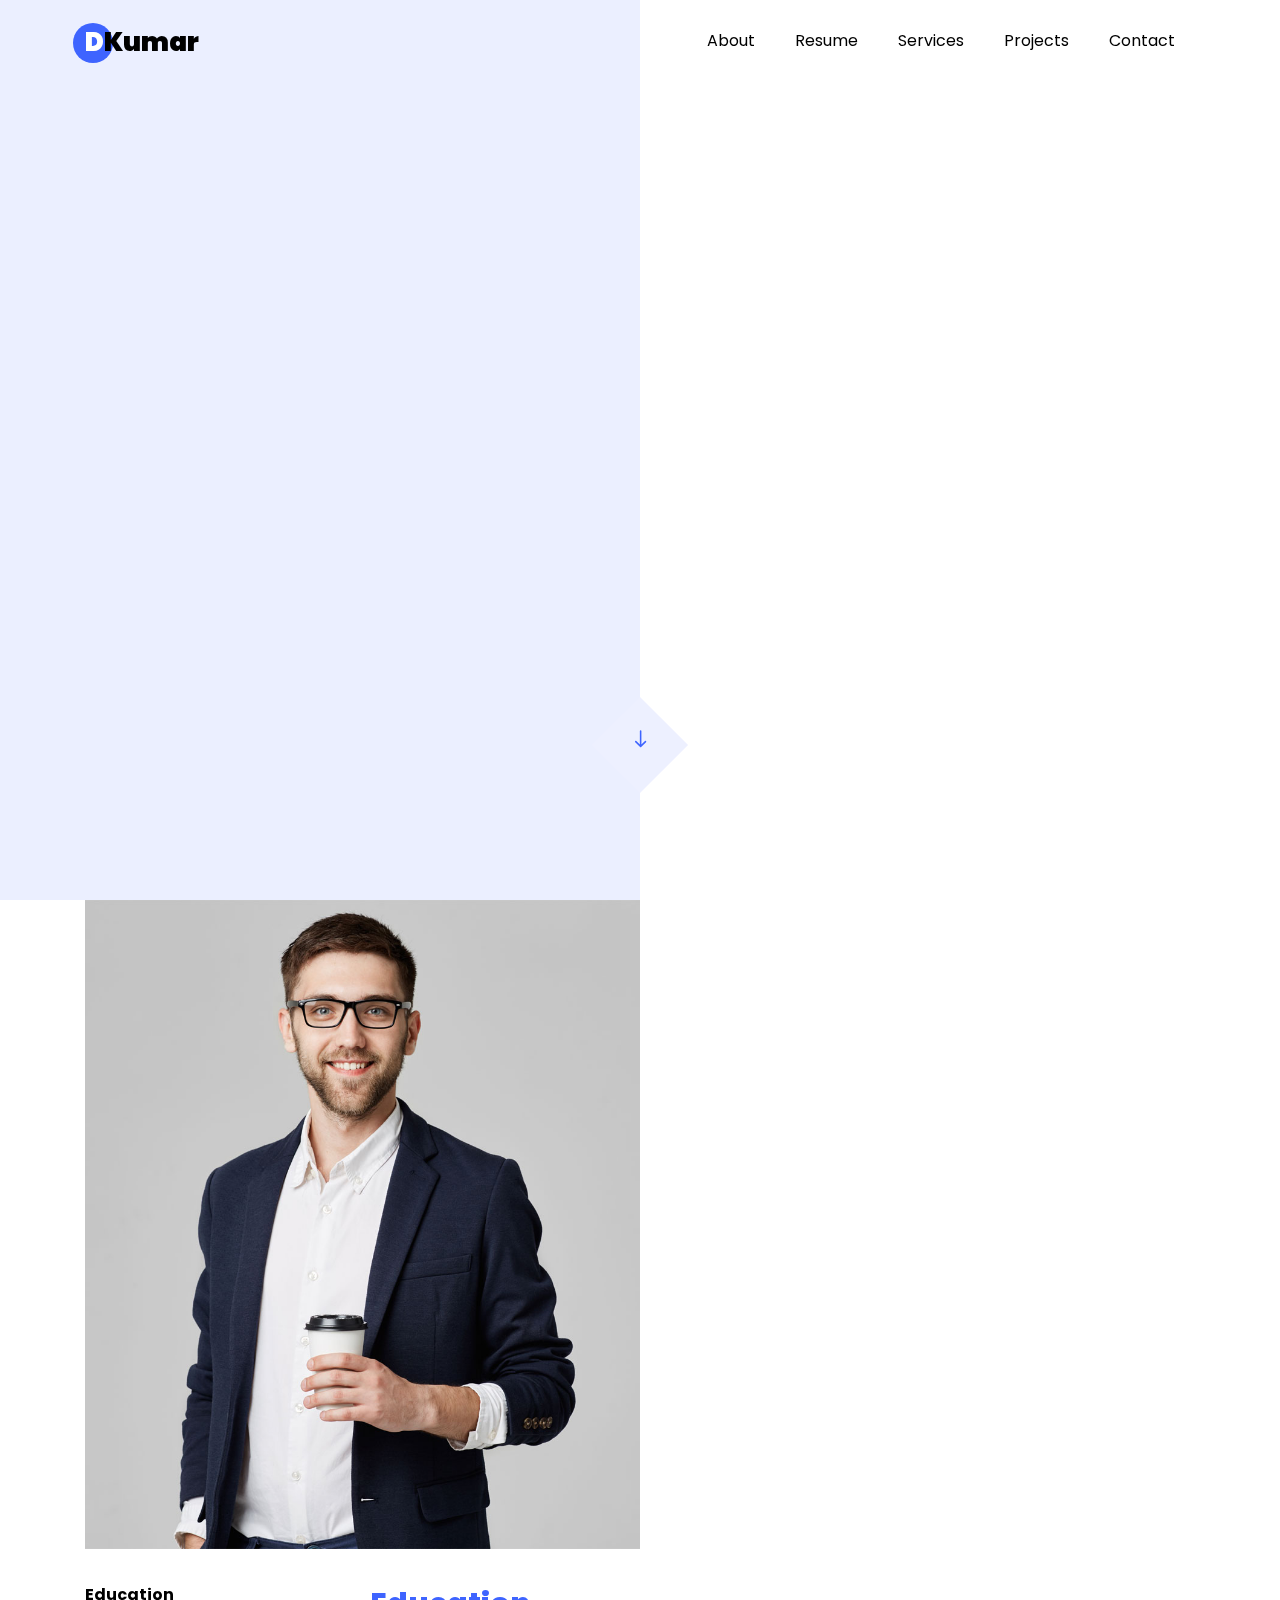
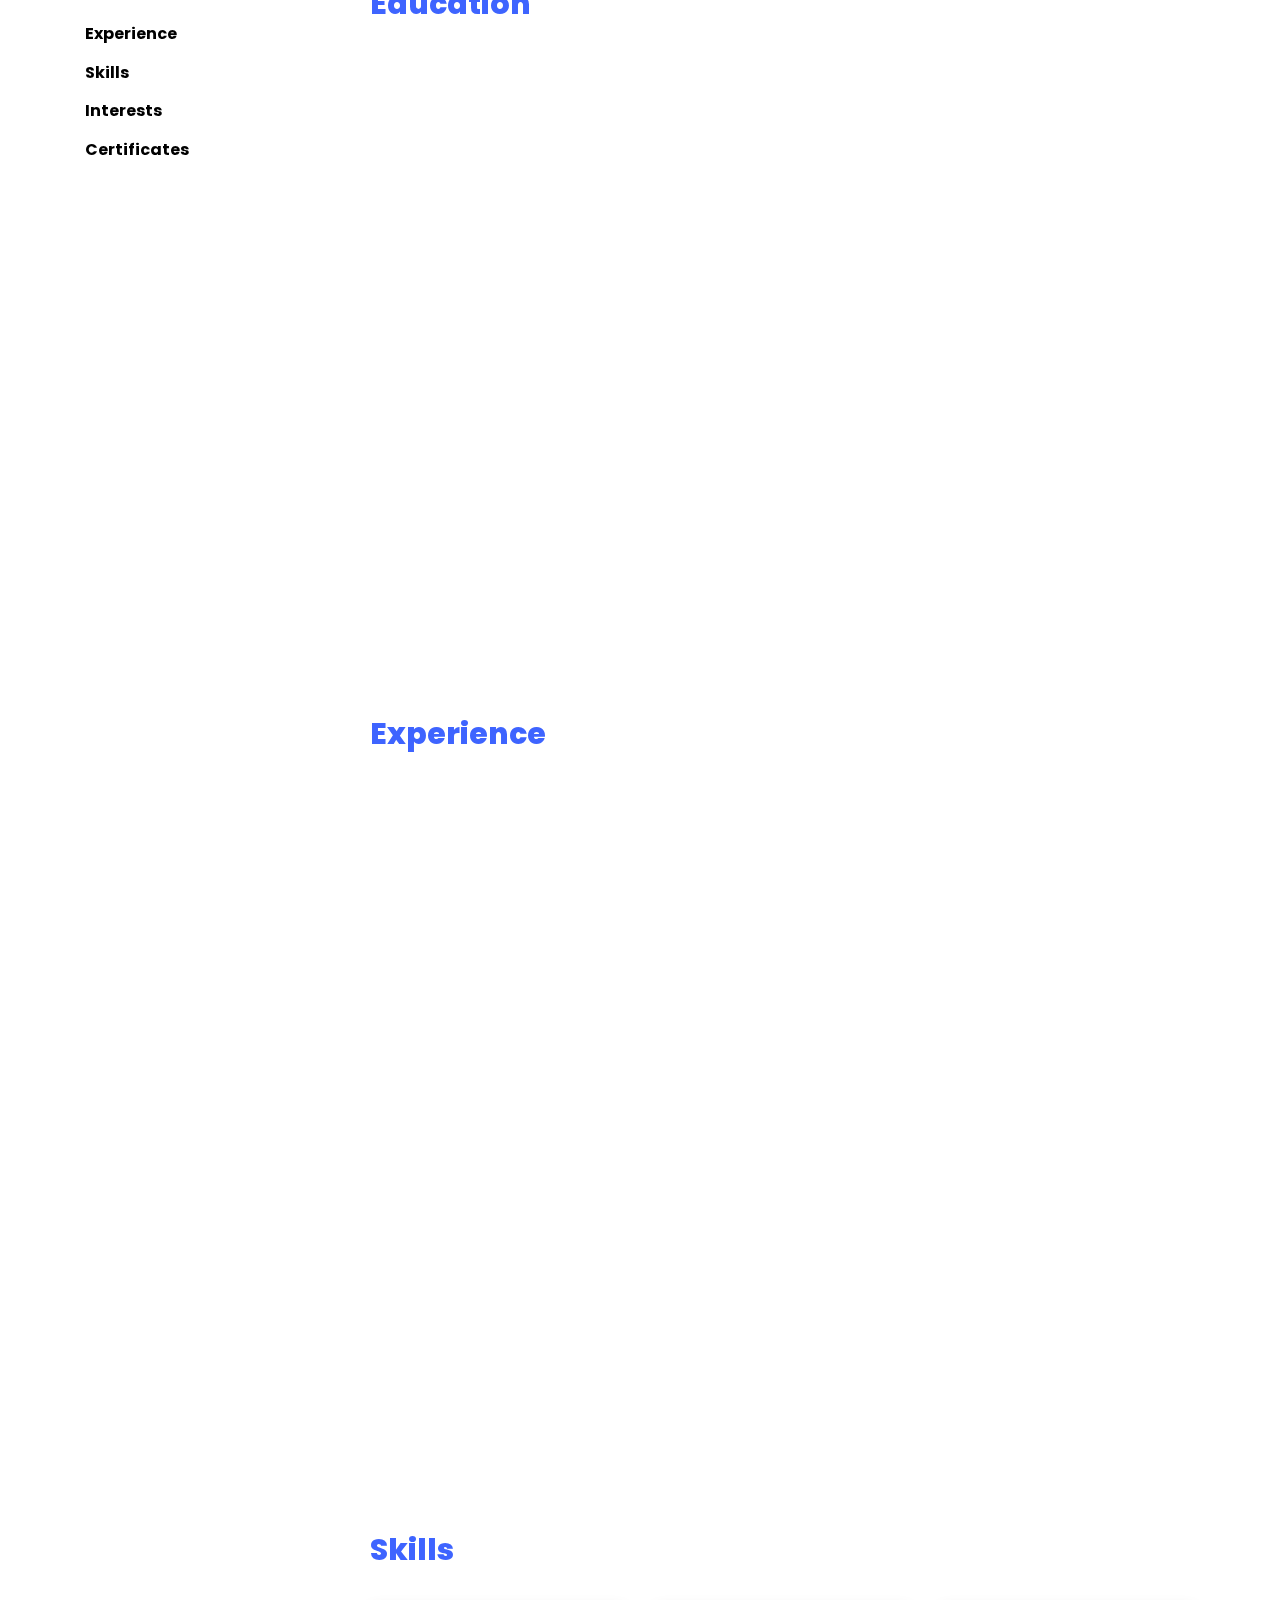
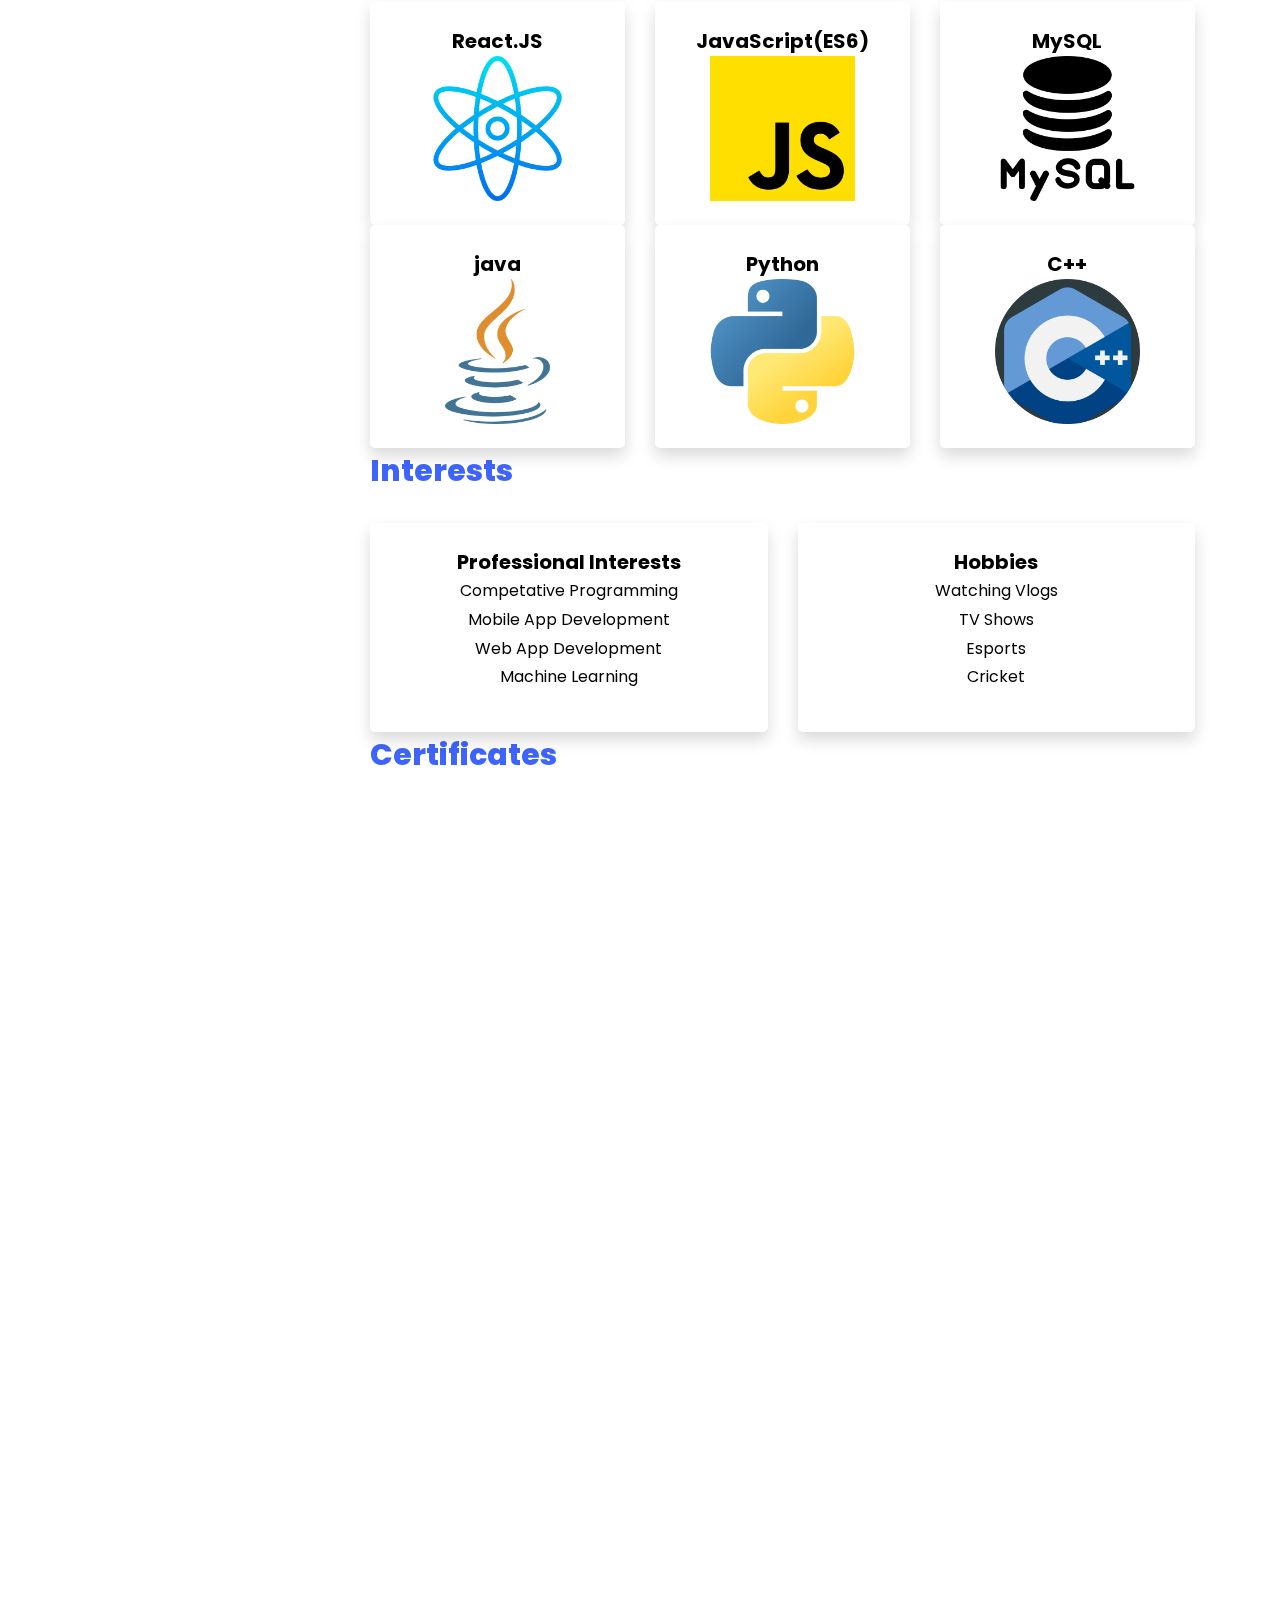
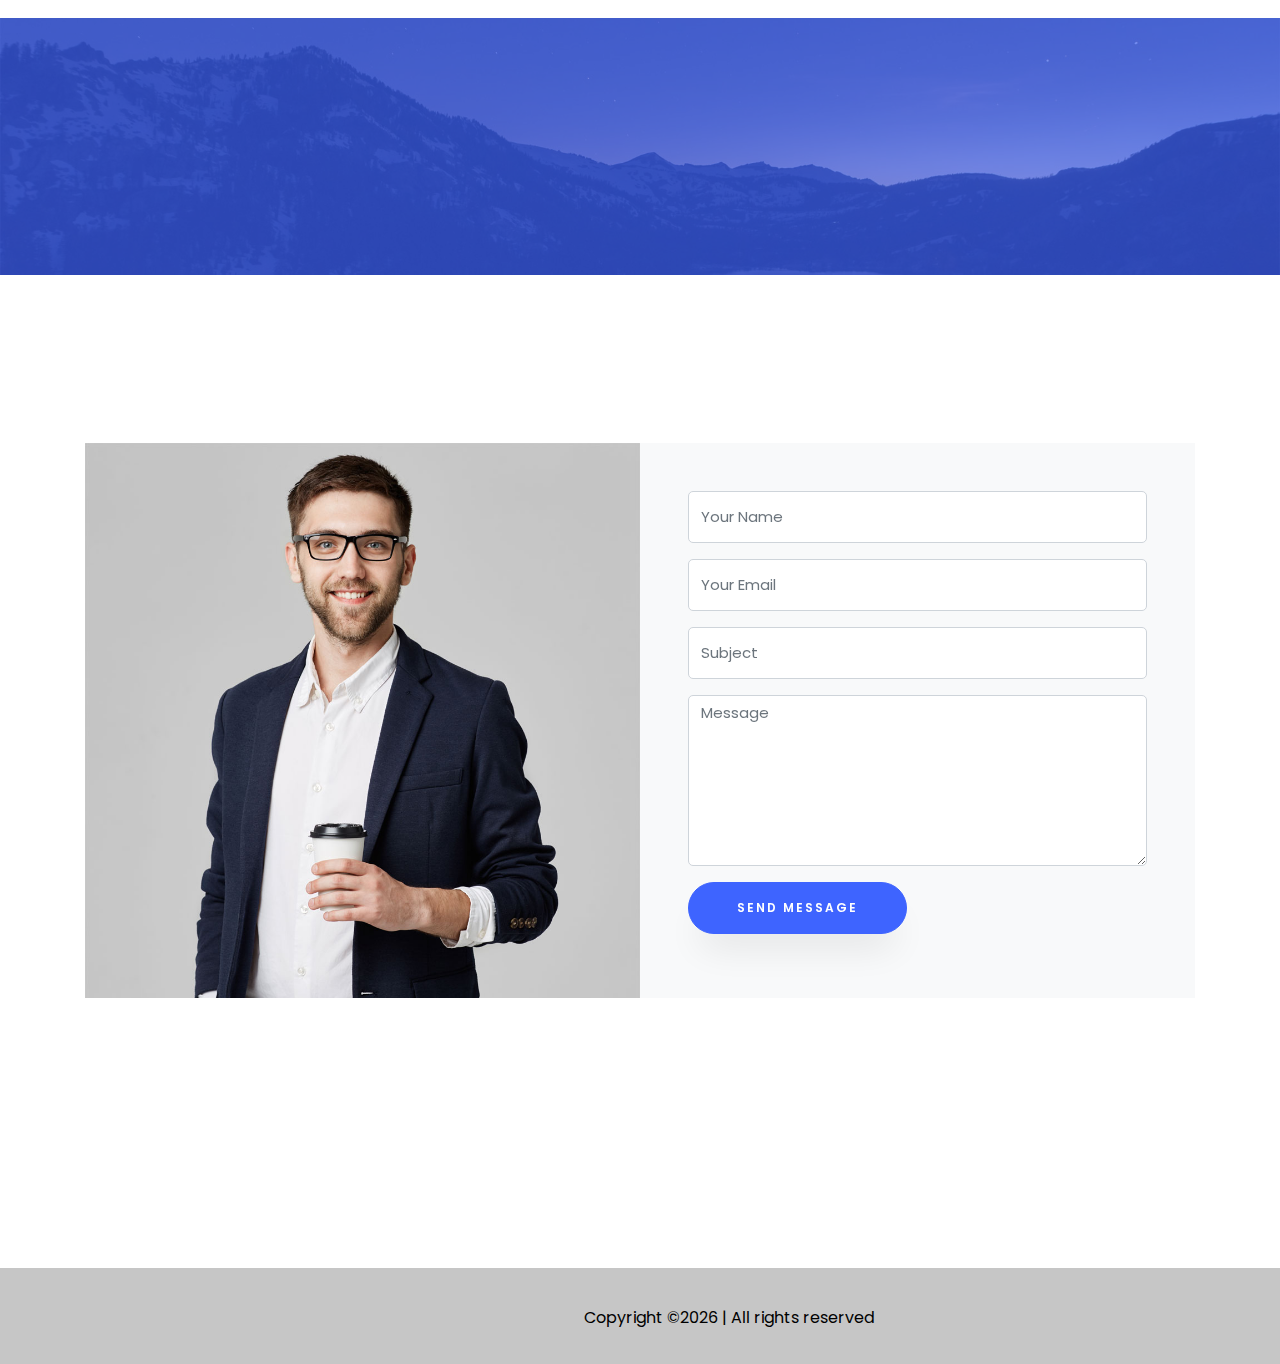
==== index.html @ 7bc478f6 "Hello git" ====
<!DOCTYPE html>
<html lang="en">
  <head>
    <title>Dhanesh Kumar</title>
    <meta charset="utf-8">
    <meta name="viewport" content="width=device-width, initial-scale=1, shrink-to-fit=no">
    <link rel="icon" href="icons/fav1.png">
    <link href="https://fonts.googleapis.com/css?family=Poppins:100,200,300,400,500,600,700,800,900" rel="stylesheet">

    <link rel="stylesheet" href="css/open-iconic-bootstrap.min.css">
    <link rel="stylesheet" href="css/animate.css">
    
    <link rel="stylesheet" href="css/owl.carousel.min.css">
    <link rel="stylesheet" href="css/owl.theme.default.min.css">
    <link rel="stylesheet" href="css/magnific-popup.css">

    <link rel="stylesheet" href="css/aos.css">

    <link rel="stylesheet" href="css/ionicons.min.css">
    
    <link rel="stylesheet" href="css/flaticon.css">
    <link rel="stylesheet" href="css/icomoon.css">
    <link rel="stylesheet" href="css/style.css">
  </head>
  <body data-spy="scroll" data-target=".site-navbar-target" data-offset="300">
	  
	  
    <nav class="navbar navbar-expand-lg navbar-dark ftco_navbar ftco-navbar-light site-navbar-target" id="ftco-navbar">
	    <div class="container">
	      <a class="navbar-brand" href="index.html"><span>D</span>Kumar</a>
	      <button class="navbar-toggler js-fh5co-nav-toggle fh5co-nav-toggle" type="button" data-toggle="collapse" data-target="#ftco-nav" aria-controls="ftco-nav" aria-expanded="false" aria-label="Toggle navigation">
	        <span class="oi oi-menu"></span> Menu
	      </button>

	      <div class="collapse navbar-collapse" id="ftco-nav">
	        <ul class="navbar-nav nav ml-auto">
	          <!-- <li class="nav-item"><a href="#home-section" class="nav-link"><span>Home</span></a></li> -->
	          <li class="nav-item"><a href="#about-section" class="nav-link"><span>About</span></a></li>
	          <li class="nav-item"><a href="#resume-section" class="nav-link"><span>Resume</span></a></li>
	          <li class="nav-item"><a href="#services-section" class="nav-link"><span>Services</span></a></li>
	          <li class="nav-item"><a href="#projects-section" class="nav-link"><span>Projects</span></a></li>
	          <!--<li class="nav-item"><a href="#blog-section" class="nav-link"><span>My Blog</span></a></li> -->
	          <li class="nav-item"><a href="#contact-section" class="nav-link"><span>Contact</span></a></li>
	        </ul>
	      </div>
	    </div>
	  </nav>
	  <section class="hero-wrap js-fullheight">
      <div class="overlay"></div>
      <div class="container">
        <div class="row no-gutters slider-text js-fullheight justify-content-center align-items-center">
          <div class="col-lg-8 col-md-6 ftco-animate d-flex align-items-center">
          	<div class="text text-center">
          		<span class="subheading">Hey! I am</span>
		  				<h1>Dhanesh Kumar</h1>
			  				<h2>I'm a 
								  <span
								     class="txt-rotate"
								     data-period="2000"
								     data-rotate='[ "Software Engineer.", "Developer." ]'></span>
								</h2>
							</div>
            </div>
          </div>
        </div>
      </div>
      <div class="mouse">
				<a href="#" class="mouse-icon">
					<div class="mouse-wheel"><span class="ion-ios-arrow-round-down"></span></div>
				</a>
			</div>
    </section>

    <section class="ftco-about img ftco-section ftco-no-pt ftco-no-pb" id="about-section">
    	<div class="container">
    		<div class="row d-flex no-gutters">
    			<div class="col-md-6 col-lg-6 d-flex">
    				<div class="img-about img d-flex align-items-stretch">
    					<div class="overlay"></div>
	    				<div class="img d-flex align-self-stretch align-items-center" style="background-image:url(images/about.jpg);">
	    				</div>
    				</div>
    			</div>
    			<div class="col-md-6 col-lg-6 pl-md-5 py-5">
    				<div class="row justify-content-start pb-3">
		          <div class="col-md-12 heading-section ftco-animate">
		          	<h1 class="big">About</h1>
		            <h2 class="mb-4">About Me</h2>
					<p>Computer science student possessing the analytical abilities necessary for software engineering. Gained exposure to key concepts in react, JavaScript databases, and data structures. Hand on experience of programming languages include java, C, C++, and python.</p>
		            <ul class="about-info mt-4 px-md-0 px-2">
		            	<li class="d-flex"><span>Name:</span> <span>Dhanesh Kumar Meghwar</span></li>
		            	<li class="d-flex"><span>Address:</span> <span>Islamabad ICT 44000 Pakistan</span></li>
		            	<li class="d-flex"><span>Linkedin:</span> <span><a href="https://www.linkedin.com/in/dhaneshkumar00" target="_blank" style="color: #999999;">linkedin.com/in/dhaneshkumar00</a></span></li>
		            	<li class="d-flex"><span>Email:</span> <span><a href="mailto:daani.professional@gmail.com" target="_blank" style="color: #999999;">daani.professional@gmail.com</a></span></li>
		            	<li class="d-flex"><span>Phone: </span> <span>+92 347 3377700</span></li>
		            </ul>
		          </div>
		        </div>
	          <div class="counter-wrap ftco-animate d-flex mt-md-3">
              <div class="text" style="display: flex;">
                <p><a href="resources/Dhanesh_Kumar_NUST_CV.pdf" class="btn btn-primary py-3 px-3" target="_blank">Download CV</a></p>
				<p><a href="#contact-section" class="btn btn-primary py-3 px-3"  >Hire Me</a></p>
              </div>
	          </div>
	        </div>
        </div>
    	</div>
    </section>
<!--
    <section class="ftco-section ftco-partner">
    	<div class="container">
    		<div class="row">
    			<div class="col-sm ftco-animate">
    				<a href="#" class="partner"><img src="images/partner-1.png" class="img-fluid" alt="Colorlib Template"></a>
    			</div>
    			<div class="col-sm ftco-animate">
    				<a href="#" class="partner"><img src="images/partner-2.png" class="img-fluid" alt="Colorlib Template"></a>
    			</div>
    			<div class="col-sm ftco-animate">
    				<a href="#" class="partner"><img src="images/partner-3.png" class="img-fluid" alt="Colorlib Template"></a>
    			</div>
    			<div class="col-sm ftco-animate">
    				<a href="#" class="partner"><img src="images/partner-4.png" class="img-fluid" alt="Colorlib Template"></a>
    			</div>
    			<div class="col-sm ftco-animate">
    				<a href="#" class="partner"><img src="images/partner-5.png" class="img-fluid" alt="Colorlib Template"></a>
    			</div>
    		</div>
    	</div>
    </section>
-->
    <section class="ftco-section ftco-no-pb goto-here" id="resume-section">
    	<div class="container">
    		<div class="row">
    			<div class="col-md-3">
				    <nav id="navi">
					    <ul>
					      <li><a href="#page-1">Education</a></li>
					      <li><a href="#page-2">Experience</a></li>
					      <li><a href="#page-3">Skills</a></li>
						  <li><a href="#page-5">Interests</a></li>
					      <li><a href="#page-4">Certificates</a></li>
						  
					    </ul>
					  </nav>
					</div>
					<div class="col-md-9">
					  <div id="page-1" class= "page one">
					  	<h2 class="heading">Education</h2>
					    <div class="resume-wrap d-flex ftco-animate">
					    	<div class="icon d-flex align-items-center justify-content-center">
					    		<span class="flaticon-ideas"></span>
					    	</div>
					    	<div class="text pl-3">
		    					<span class="date">Sep 2018 - Present</span>
		    					<h2>Bachelor of Computer Science</h2>
		    					<span class="position">National University of Science and Technology</span>
		    					<p>Islamabad, Pakistan</p>
	    					</div>
	    				</div>
	    				<div class="resume-wrap d-flex ftco-animate">
	    					<div class="icon d-flex align-items-center justify-content-center">
					    		<span class="flaticon-ideas"></span>
					    	</div>
					    	<div class="text pl-3">
		    					<span class="date">Feb 2016 - Mar 2018</span>
		    					<h2>HSSC Fsc. Pre-engineering</h2>
		    					<span class="position">Sindh College Umerkot</span>
		    					<p>Umerkot, Sindh, Pakistan</p>
		    				</div>
	    				</div>
	    				<div class="resume-wrap d-flex ftco-animate">
	    					<div class="icon d-flex align-items-center justify-content-center">
					    		<span class="flaticon-ideas"></span>
					    	</div>
					    	<div class="text pl-3">
		    					<span class="date">Apr 2014 - Jan 2016</span>
		    					<h2>SSC (Bio-science Group)</h2>
		    					<span class="position">Sindh Public School Umerkot </span>
		    					<p>Umerkot, Sindh, Pakistan</p>
		    				</div>
	    				</div>
	
					  </div>

					  <div id="page-2" class= "page two">
					  	<h2 class="heading">Experience</h2>
					    
	    				<div class="resume-wrap d-flex ftco-animate">
	    					<div class="icon d-flex align-items-center justify-content-center">
					    		<span class="flaticon-ideas"></span>
					    	</div>
					    	<div class="text pl-3">
		    					<span class="date">Jun 2020 - Present</span>
		    					<h2>Freelancer</h2>
		    					<span class="position">Freelancing platform - Fiverr</span>
		    					<p>worked on more than 20 projects in databases, data analysis and data 
									preprocessing – Java, MySQL, regression, python.
									</p>
		    				</div>
	    				</div>
	    				<div class="resume-wrap d-flex ftco-animate">
	    					<div class="icon d-flex align-items-center justify-content-center">
					    		<span class="flaticon-ideas"></span>
					    	</div>
					    	<div class="text pl-3">
		    					<span class="date">Feb 2022 - Feb 2022</span>
		    					<h2>Web Developer Intern</h2>
		    					<span class="position">Accenture</span>
		    					<p>Contribution in debugging algorithm, design changing to an existing 
									architecture, and applied Unit testing on smallest testable parts of an 
									application</p>
		    				</div>
	    				</div>
						<div class="resume-wrap d-flex ftco-animate">
	    					<div class="icon d-flex align-items-center justify-content-center">
					    		<span class="flaticon-ideas"></span>
					    	</div>
					    	<div class="text pl-3">
		    					<span class="date">Oct 2020 - Dec 2020</span>
		    					<h2>Amazon and eBay Store Manager</h2>
		    					<span class="position">Comfy Living</span>
		    					<p>A USA based furniture company having store on both amazon and eBay. 
									Virtual responsibilities order management processing and updating store</p>
		    				</div>
	    				</div>
					  </div>
					  <div id="page-3" class= "page three">
					  	<h2 class="heading">Skills</h2>
					  	<div class="row progress-circle mb-5">
					  		<div class="col-lg-4 mb-4">
						      <div class="bg-white rounded-lg shadow p-4">
						        <h2 class="h5 font-weight-bold text-center mb-4">React.JS</h2>

						        <!-- Progress bar 1 -->
						        <div class="skill-icon">
						          <img src="icons/react.png" alt="java icon"/>
						        </div>
						        <!-- END -->
						      </div>
						    </div>
							<div class="col-lg-4 mb-4">
								<div class="bg-white rounded-lg shadow p-4">
								  <h2 class="h5 font-weight-bold text-center mb-4">JavaScript(ES6)</h2>
  
								  <!-- Progress bar 1 -->
								  <div class="skill-icon">
									<img src="icons/JavaScript.png" alt="JavaScript icon"/>
								  </div>
								  <!-- END -->
								</div>
							</div>
							<div class="col-lg-4 mb-4">
								<div class="bg-white rounded-lg shadow p-4">
								  <h2 class="h5 font-weight-bold text-center mb-4">MySQL</h2>
  
								  <!-- Progress bar 1 -->
								  <div class="skill-icon">
									<img src="icons/mysql.png" alt="cpp icon"/>
								  </div>
								  <!-- END -->
								</div>
							</div>
							<div class="col-lg-4 mb-4">
								<div class="bg-white rounded-lg shadow p-4">
								  <h2 class="h5 font-weight-bold text-center mb-4">java</h2>
  
								  <!-- Progress bar 1 -->
								  <div class="skill-icon">
									<img src="icons/java.png" alt="python icon"/>
								  </div>
								  <!-- END -->
								</div>
							</div>
							<div class="col-lg-4 mb-4">
								<div class="bg-white rounded-lg shadow p-4">
								  <h2 class="h5 font-weight-bold text-center mb-4">Python</h2>
  
								  <!-- Progress bar 1 -->
								  <div class="skill-icon">
									<img src="icons/python.png" alt="react icon"/>
								  </div>
								  <!-- END -->
								</div>
							</div>
							<div class="col-lg-4 mb-4">
								<div class="bg-white rounded-lg shadow p-4">
								  <h2 class="h5 font-weight-bold text-center mb-4">C++</h2>
  
								  <!-- Progress bar 1 -->
								  <div class="skill-icon">
									<img src="icons/cpp.png" alt="mysql icon"/>
								  </div>
								  <!-- END -->
								</div>
							</div>
					  </div>
					  <div id="page-5" class= "page four">
						<h2 class="heading">Interests</h2>
						<div class="row progress-circle mb-5">
							<div class="col-lg-6 mb-4">
								<div class="bg-white rounded-lg shadow p-4">
								  <h2 class="h5 font-weight-bold text-center mb-4">Professional Interests</h2>
  
								  <!-- Progress bar 1 -->
								  <div class="interests">
									<ul>
										<li>Competative Programming</li>
										<li>Mobile App Development</li>
										<li>Web App Development</li>
										<li>Machine Learning</li>
									</ul>
								  </div>
								  <!-- END -->
								</div>
							</div>
							<div class="col-lg-6 mb-4">
								<div class="bg-white rounded-lg shadow p-4">
								  <h2 class="h5 font-weight-bold text-center mb-4">Hobbies</h2>
  
								  <!-- Progress bar 1 -->
								  <div class="interests">
									<ul>
										<li>Watching Vlogs</li>
										<li>TV Shows</li>
										<li>Esports</li>
										<li>Cricket</li>
									</ul>
								  </div>
								  <!-- END -->
								</div>
							</div>
						</div>
					  </div>
					  	
					  <div id="page-4" class= "page four">
					    <h2 class="heading">Certificates</h2>
					    <div class="resume-wrap d-flex ftco-animate">
					    	<div class="icon d-flex align-items-center justify-content-center">
					    		<span class="flaticon-ideas"></span>
					    	</div>
					    	<div class="text pl-3">
		    					<span class="date">Feb 2022 - Feb 2022</span>
		    					<a href="resources/AWS Course Completion Certificate.pdf" target="_blank"><h2>AWS Cloud Practitioner Essentials</h2></a>
		    					<span class="position">AWS training and Certification</span>
	    					</div>
	    				</div>
	    				<div class="resume-wrap d-flex ftco-animate">
	    					<div class="icon d-flex align-items-center justify-content-center">
					    		<span class="flaticon-ideas"></span>
					    	</div>
					    	<div class="text pl-3">
		    					<span class="date">Feb 2022- Feb 2022</span>
		    					<a href="resources/Software Engineering Intern.pdf" target="_blank"><h2>Software Engineering Virtual Experience</h2></a>
		    					<span class="position">JPMorgan Chase & Co.</span>
		    				</div>
	    				</div>
	    				<div class="resume-wrap d-flex ftco-animate">
	    					<div class="icon d-flex align-items-center justify-content-center">
					    		<span class="flaticon-ideas"></span>
					    	</div>
					    	<div class="text pl-3">
		    					<span class="date">Mar 2016- Mar 2017</span>
		    					<a href="resources/unihhfo" target="_blank"><h2>Excellence Performance United Helping Hands Foundation </h2></a>
		    					<span class="position">UNIHHFO</span>
		    				</div>
	    				</div>
					  </div> 
					</div>
			  </div>
    	</div>
    </section>

    <section class="ftco-section" id="services-section">
    	<div class="container-fluid px-md-5">
    		<div class="row justify-content-center py-5 mt-5">
          <div class="col-md-12 heading-section text-center ftco-animate">
          	<h1 class="big big-2">Services</h1>
            <h2 class="mb-4">Services</h2>
            <p>"The sole reason we are in business is to make life less difficult for our clients." - Matthew Odgers</p>
          </div>
        </div>
    		<div class="row">
					<div class="col-md-4 text-center d-flex ftco-animate">
						<a href="#" class="services-1 shadow">
							<span class="icon">
								<i class="flaticon-analysis"></i>
							</span>
							<div class="desc">
								<h3 class="mb-5">Web Design</h3>
								<p>A small river named Duden flows by their place and supplies it with the necessary regelialia.</p>
							</div>
						</a>
					</div>
					<div class="col-md-4 text-center d-flex ftco-animate">
						<a href="#" class="services-1 shadow">
							<span class="icon">
								<i class="flaticon-flasks"></i>
							</span>
							<div class="desc">
								<h3 class="mb-5">Phtography</h3>
								<p>A small river named Duden flows by their place and supplies it with the necessary regelialia.</p>
							</div>
						</a>
					</div>
					<div class="col-md-4 text-center d-flex ftco-animate">
						<a href="#" class="services-1 shadow">
							<span class="icon">
								<i class="flaticon-ideas"></i>
							</span>
							<div class="desc">
								<h3 class="mb-5">Web Developer</h3>
								<p>A small river named Duden flows by their place and supplies it with the necessary regelialia.</p>
							</div>
						</a>
					</div>

					<div class="col-md-4 text-center d-flex ftco-animate">
						<a href="#" class="services-1 shadow">
							<span class="icon">
								<i class="flaticon-innovation"></i>
							</span>
							<div class="desc">
								<h3 class="mb-5">App Developing</h3>
								<p>A small river named Duden flows by their place and supplies it with the necessary regelialia.</p>
							</div>
						</a>
					</div>
					<div class="col-md-4 text-center d-flex ftco-animate">
						<a href="#" class="services-1 shadow">
							<span class="icon">
								<i class="flaticon-ux-design"></i>
							</span>
							<div class="desc">
								<h3 class="mb-5">Branding</h3>
								<p>A small river named Duden flows by their place and supplies it with the necessary regelialia.</p>
							</div>
						</a>
					</div>
					<div class="col-md-4 text-center d-flex ftco-animate">
						<a href="#" class="services-1 shadow">
							<span class="icon">
								<i class="flaticon-idea"></i>
							</span>
							<div class="desc">
								<h3 class="mb-5">Product Strategy</h3>
								<p>A small river named Duden flows by their place and supplies it with the necessary regelialia.</p>
							</div>
						</a>
					</div>
				</div>
    	</div>
    </section>
 

    <section class="ftco-section ftco-project" id="projects-section">
    	<div class="container-fluid px-md-0">
    		<div class="row no-gutters justify-content-center pb-5">
          <div class="col-md-12 heading-section text-center ftco-animate">
          	<h1 class="big big-2">Projects</h1>
            <h2 class="mb-4">Our Projects</h2>
            <p>Far far away, behind the word mountains, far from the countries Vokalia and Consonantia</p>
          </div>
        </div>
    		<div class="row no-gutters">
    			<div class="col-md-4">
    				<div class="project img ftco-animate d-flex justify-content-center align-items-center" style="background-image: url(images/work-1.jpg);">
    					<div class="overlay"></div>
	    				<div class="text text-center p-4">
	    					<h3><a href="#">Branding &amp; Illustration Design</a></h3>
	    					<span>Web Design</span>
	    				</div>
    				</div>
  				</div>
  				<div class="col-md-4">
    				<div class="project img ftco-animate d-flex justify-content-center align-items-center" style="background-image: url(images/work-2.jpg);">
    					<div class="overlay"></div>
	    				<div class="text text-center p-4">
	    					<h3><a href="#">Branding &amp; Illustration Design</a></h3>
	    					<span>Web Design</span>
	    				</div>
    				</div>
  				</div>

    			<div class="col-md-4">
    				<div class="project img ftco-animate d-flex justify-content-center align-items-center" style="background-image: url(images/work-3.jpg);">
    					<div class="overlay"></div>
	    				<div class="text text-center p-4">
	    					<h3><a href="#">Branding &amp; Illustration Design</a></h3>
	    					<span>Web Design</span>
	    				</div>
    				</div>
    			</div>
    			<div class="col-md-4">
    				<div class="project img ftco-animate d-flex justify-content-center align-items-center" style="background-image: url(images/work-4.jpg);">
    					<div class="overlay"></div>
	    				<div class="text text-center p-4">
	    					<h3><a href="#">Branding &amp; Illustration Design</a></h3>
	    					<span>Web Design</span>
	    				</div>
    				</div>
    			</div>
    			<div class="col-md-4">
    				<div class="project img ftco-animate d-flex justify-content-center align-items-center" style="background-image: url(images/work-5.jpg);">
    					<div class="overlay"></div>
	    				<div class="text text-center p-4">
	    					<h3><a href="#">Branding &amp; Illustration Design</a></h3>
	    					<span>Web Design</span>
	    				</div>
    				</div>
    			</div>
    			<div class="col-md-4">
    				<div class="project img ftco-animate d-flex justify-content-center align-items-center" style="background-image: url(images/work-6.jpg);">
    					<div class="overlay"></div>
	    				<div class="text text-center p-4">
	    					<h3><a href="#">Branding &amp; Illustration Design</a></h3>
	    					<span>Web Design</span>
	    				</div>
    				</div>
    			</div>
    		</div>
    	</div>
    </section>
	<!--
    <section class="ftco-section ftco-no-pt ftco-no-pb ftco-counter img" id="section-counter">
    	<div class="container-fluid px-md-5">
				<div class="row d-md-flex align-items-center">
          <div class="col-md d-flex justify-content-center counter-wrap ftco-animate">
            <div class="block-18 shadow">
              <div class="text">
                <strong class="number" data-number="100">0</strong>
                <span>Awards</span>
              </div>
            </div>
          </div>
          <div class="col-md d-flex justify-content-center counter-wrap ftco-animate">
            <div class="block-18 shadow">
              <div class="text">
                <strong class="number" data-number="1200">0</strong>
                <span>Complete Projects</span>
              </div>
            </div>
          </div>
          <div class="col-md d-flex justify-content-center counter-wrap ftco-animate">
            <div class="block-18 shadow">
              <div class="text">
                <strong class="number" data-number="1200">0</strong>
                <span>Happy Customers</span>
              </div>
            </div>
          </div>
          <div class="col-md d-flex justify-content-center counter-wrap ftco-animate">
            <div class="block-18 shadow">
              <div class="text">
                <strong class="number" data-number="500">0</strong>
                <span>Cups of coffee</span>
              </div>
            </div>
          </div>
        </div>
      </div>
    </section> -->

    <!--
    <section class="ftco-section" id="blog-section">
      <div class="container">
        <div class="row justify-content-center mb-5 pb-5">
          <div class="col-md-7 heading-section text-center ftco-animate">
            <h1 class="big big-2">Blog</h1>
            <h2 class="mb-4">Our Blog</h2>
            <p>Far far away, behind the word mountains, far from the countries Vokalia and Consonantia</p>
          </div>
        </div>
        <div class="row d-flex">
          <div class="col-md-4 d-flex ftco-animate">
          	<div class="blog-entry justify-content-end">
              <a href="single.html" class="block-20" style="background-image: url('images/image_1.jpg');">
              </a>
              <div class="text mt-3 float-right d-block">
                <h3 class="heading"><a href="single.html">Why Lead Generation is Key for Business Growth</a></h3>
                <div class="d-flex align-items-center mb-3 meta">
	                <p class="mb-0">
	                	<span class="mr-2">Sept. 12, 2019</span>
	                	<a href="#" class="mr-2">Admin</a>
	                	<a href="#" class="meta-chat"><span class="icon-chat"></span> 3</a>
	                </p>
                </div>
                <p>A small river named Duden flows by their place and supplies it with the necessary regelialia.</p>
              </div>
            </div>
          </div>
          <div class="col-md-4 d-flex ftco-animate">
          	<div class="blog-entry justify-content-end">
              <a href="single.html" class="block-20" style="background-image: url('images/image_2.jpg');">
              </a>
              <div class="text mt-3 float-right d-block">
                <h3 class="heading"><a href="single.html">Why Lead Generation is Key for Business Growth</a></h3>
                <div class="d-flex align-items-center mb-3 meta">
	                <p class="mb-0">
	                	<span class="mr-2">Sept. 12, 2019</span>
	                	<a href="#" class="mr-2">Admin</a>
	                	<a href="#" class="meta-chat"><span class="icon-chat"></span> 3</a>
	                </p>
                </div>
                <p>A small river named Duden flows by their place and supplies it with the necessary regelialia.</p>
              </div>
            </div>
          </div>
          <div class="col-md-4 d-flex ftco-animate">
          	<div class="blog-entry">
              <a href="single.html" class="block-20" style="background-image: url('images/image_3.jpg');">
              </a>
              <div class="text mt-3 float-right d-block">
                <h3 class="heading"><a href="single.html">Why Lead Generation is Key for Business Growth</a></h3>
                <div class="d-flex align-items-center mb-3 meta">
	                <p class="mb-0">
	                	<span class="mr-2">Sept. 12, 2019</span>
	                	<a href="#" class="mr-2">Admin</a>
	                	<a href="#" class="meta-chat"><span class="icon-chat"></span> 3</a>
	                </p>
                </div>
                <p>A small river named Duden flows by their place and supplies it with the necessary regelialia.</p>
              </div>
            </div>
          </div>
        </div>
      </div>
    </section>
    -->

    <section class="ftco-section ftco-hireme img" style="background-image: url(images/bg_1.jpg)">
    	<div class="overlay"></div>
			<div class="container">
				<div class="row justify-content-center">
					<div class="col-md-7 ftco-animate text-center">
						<h2>I'm <span>Available</span> Hiring</h2>
						<p>Ablity may take you to the top, but it takes character to stay there.<span> - William Blake</span> </p>
						<p class="mb-0"><a href="#contact-section" class="btn btn-primary py-3 px-5">Hire me</a></p>
					</div>
				</div>
			</div>
		</section>

    <section class="ftco-section contact-section ftco-no-pb" id="contact-section" style="padding-bottom: 10px; ">
      <div class="container">
      	<div class="row justify-content-center mb-5 pb-3">
          <div class="col-md-7 heading-section text-center ftco-animate">
            <h2 class="mb-4">Contact Me</h2>
            <p>Looking for the best. Here you are!</p>
          </div>
        </div>
        <div class="row no-gutters block-9">
          <div class="col-md-6 order-md-last d-flex">
            <form action="#" class="bg-light p-4 p-md-5 contact-form">
              <div class="form-group">
                <input type="text" class="form-control" placeholder="Your Name">
              </div>
              <div class="form-group">
                <input type="text" class="form-control" placeholder="Your Email">
              </div>
              <div class="form-group">
                <input type="text" class="form-control" placeholder="Subject">
              </div>
              <div class="form-group">
                <textarea name="" id="" cols="30" rows="7" class="form-control" placeholder="Message"></textarea>
              </div>
              <div class="form-group">
                <input type="submit" value="Send Message" class="btn btn-primary py-3 px-5">
              </div>
            </form>
          
          </div>

          <div class="col-md-6 d-flex">
          	<div class="img" style="background-image: url(images/about.jpg);"></div>
          </div>
		  
        </div>
		<div class="row d-flex contact-info mb-5" style="padding: 20px;">
			<div class="col-md-6 col-lg-3 d-flex ftco-animate">
				<div class="align-self-stretch box text-center p-4 shadow">
					<div class="icon d-flex align-items-center justify-content-center">
						<span class="icon-map-signs"></span>
					</div>
					<div>
						<h3 class="mb-4">Linkedin</h3>
					  <p><a href="https://www.linkedin.com/in/dhaneshkumar00">/in/dhaneshkumar00</a></p>
					</div>
				</div>
			</div>
			<div class="col-md-6 col-lg-3 d-flex ftco-animate">
				<div class="align-self-stretch box text-center p-4 shadow">
					<div class="icon d-flex align-items-center justify-content-center">
						<span class="icon-phone2"></span>
					</div>
					<div>
						<h3 class="mb-4">Contact Number</h3>
					  <p><a href="tel://923436859801">+92 347 3377700</a></p>
				  </div>
				</div>
			</div>
			<div class="col-md-6 col-lg-3 d-flex ftco-animate">
				<div class="align-self-stretch box text-center p-4 shadow">
					<div class="icon d-flex align-items-center justify-content-center">
						<span class="icon-paper-plane"></span>
					</div>
					<div>
						<h3 class="mb-4">Email Address</h3>
					  <p><a href="mailto:daani.professional@gmail.com">daani.professional</a></p>
					</div>
				</div>
			</div>
			<div class="col-md-6 col-lg-3 d-flex ftco-animate">
				<div class="align-self-stretch box text-center p-4 shadow">
					<div class="icon d-flex align-items-center justify-content-center">
						<span class="icon-globe"></span>
					</div>
					<div>
						<h3 class="mb-4">Website</h3>
					  <p><a href="https://www.dhaneshkumar.me">dhaneshkumar.me</a></p>
				  </div>
				</div>
			</div>
		  </div>
      </div>
    </section>
		

    <footer class="" style="background-color: #c6c6c6; padding-top: 20px; width: 100%;">
      <div class="container" style="display: flex; justify-content: center; align-items: center;">
              <ul class="ftco-footer-social list-unstyled" style="margin-right: 20px;">
                <li class="ftco-animate"><a href=""><span class="icon-github"></span></a></li>
                <li class="ftco-animate"><a href=""><span class="icon-linkedin"></span></a></li>
                <li class="ftco-animate"><a href=""><span class="icon-instagram"></span></a></li>
              </ul>
        <div>
			<p style="color: black;">Copyright &copy;<script>document.write(new Date().getFullYear());</script> | All rights reserved</p>
			
        </div>
      </div>
    </footer>
    
  

  <!-- loader -->
  <div id="ftco-loader" class="show fullscreen"><svg class="circular" width="48px" height="48px"><circle class="path-bg" cx="24" cy="24" r="22" fill="none" stroke-width="4" stroke="#eeeeee"/><circle class="path" cx="24" cy="24" r="22" fill="none" stroke-width="4" stroke-miterlimit="10" stroke="#F96D00"/></svg></div>


  <script src="js/jquery.min.js"></script>
  <script src="js/jquery-migrate-3.0.1.min.js"></script>
  <script src="js/popper.min.js"></script>
  <script src="js/bootstrap.min.js"></script>
  <script src="js/jquery.easing.1.3.js"></script>
  <script src="js/jquery.waypoints.min.js"></script>
  <script src="js/jquery.stellar.min.js"></script>
  <script src="js/owl.carousel.min.js"></script>
  <script src="js/jquery.magnific-popup.min.js"></script>
  <script src="js/aos.js"></script>
  <script src="js/jquery.animateNumber.min.js"></script>
  <script src="js/scrollax.min.js"></script>
  
  <script src="js/main.js"></script>
    
  </body>
</html>
---- css/flaticon.css ----
/*
  	Flaticon icon font: Flaticon
  	Creation date: 04/01/2019 13:45
  	*/


@font-face {
  font-family: "Flaticon";
  src: url("../fonts/flaticon/font/Flaticon.eot");
  src: url("../fonts/flaticon/font/Flaticon.eot?#iefix") format("embedded-opentype"),
       url("../fonts/flaticon/font/Flaticon.woff") format("woff"),
       url("../fonts/flaticon/font/Flaticon.ttf") format("truetype"),
       url("../fonts/flaticon/font/Flaticon.svg#Flaticon") format("svg");
  font-weight: normal;
  font-style: normal;
}

@media screen and (-webkit-min-device-pixel-ratio:0) {
  @font-face {
    font-family: "Flaticon";
    src: url("../fonts/flaticon/font/Flaticon.svg#Flaticon") format("svg");
  }
}

[class^="flaticon-"]:before, [class*=" flaticon-"]:before,
[class^="flaticon-"]:after, [class*=" flaticon-"]:after {   
  font-family: Flaticon;
  font-style: normal;
  font-weight: normal;
  font-variant: normal;
  text-transform: none;
  line-height: 1;

  /* Better Font Rendering =========== */
  -webkit-font-smoothing: antialiased;
  -moz-osx-font-smoothing: grayscale;
}

.flaticon-ideas:before { content: "\f100"; }
.flaticon-flasks:before { content: "\f101"; }
.flaticon-analysis:before { content: "\f102"; }
.flaticon-ux-design:before { content: "\f103"; }
.flaticon-web-design:before { content: "\f104"; }
.flaticon-idea:before { content: "\f105"; }
.flaticon-innovation:before { content: "\f106"; }
---- css/icomoon.css ----
@font-face {
  font-family: 'icomoon';
  src:  url('../fonts/icomoon/icomoon.eot?6tt51o');
  src:  url('../fonts/icomoon/icomoon.eot?6tt51o#iefix') format('embedded-opentype'),
    url('../fonts/icomoon/icomoon.ttf?6tt51o') format('truetype'),
    url('../fonts/icomoon/icomoon.woff?6tt51o') format('woff'),
    url('../fonts/icomoon/icomoon.svg?6tt51o#icomoon') format('svg');
  font-weight: normal;
  font-style: normal;
}

[class^="icon-"], [class*=" icon-"] {
  /* use !important to prevent issues with browser extensions that change fonts */
  font-family: 'icomoon' !important;
  speak: none;
  font-style: normal;
  font-weight: normal;
  font-variant: normal;
  text-transform: none;
  line-height: 1;

  /* Better Font Rendering =========== */
  -webkit-font-smoothing: antialiased;
  -moz-osx-font-smoothing: grayscale;
}

.icon-asterisk:before {
  content: "\f069";
}
.icon-plus:before {
  content: "\f067";
}
.icon-question:before {
  content: "\f128";
}
.icon-minus:before {
  content: "\f068";
}
.icon-glass:before {
  content: "\f000";
}
.icon-music:before {
  content: "\f001";
}
.icon-search:before {
  content: "\f002";
}
.icon-envelope-o:before {
  content: "\f003";
}
.icon-heart:before {
  content: "\f004";
}
.icon-star:before {
  content: "\f005";
}
.icon-star-o:before {
  content: "\f006";
}
.icon-user:before {
  content: "\f007";
}
.icon-film:before {
  content: "\f008";
}
.icon-th-large:before {
  content: "\f009";
}
.icon-th:before {
  content: "\f00a";
}
.icon-th-list:before {
  content: "\f00b";
}
.icon-check:before {
  content: "\f00c";
}
.icon-close:before {
  content: "\f00d";
}
.icon-remove:before {
  content: "\f00d";
}
.icon-times:before {
  content: "\f00d";
}
.icon-search-plus:before {
  content: "\f00e";
}
.icon-search-minus:before {
  content: "\f010";
}
.icon-power-off:before {
  content: "\f011";
}
.icon-signal:before {
  content: "\f012";
}
.icon-cog:before {
  content: "\f013";
}
.icon-gear:before {
  content: "\f013";
}
.icon-trash-o:before {
  content: "\f014";
}
.icon-home:before {
  content: "\f015";
}
.icon-file-o:before {
  content: "\f016";
}
.icon-clock-o:before {
  content: "\f017";
}
.icon-road:before {
  content: "\f018";
}
.icon-download:before {
  content: "\f019";
}
.icon-arrow-circle-o-down:before {
  content: "\f01a";
}
.icon-arrow-circle-o-up:before {
  content: "\f01b";
}
.icon-inbox:before {
  content: "\f01c";
}
.icon-play-circle-o:before {
  content: "\f01d";
}
.icon-repeat:before {
  content: "\f01e";
}
.icon-rotate-right:before {
  content: "\f01e";
}
.icon-refresh:before {
  content: "\f021";
}
.icon-list-alt:before {
  content: "\f022";
}
.icon-lock:before {
  content: "\f023";
}
.icon-flag:before {
  content: "\f024";
}
.icon-headphones:before {
  content: "\f025";
}
.icon-volume-off:before {
  content: "\f026";
}
.icon-volume-down:before {
  content: "\f027";
}
.icon-volume-up:before {
  content: "\f028";
}
.icon-qrcode:before {
  content: "\f029";
}
.icon-barcode:before {
  content: "\f02a";
}
.icon-tag:before {
  content: "\f02b";
}
.icon-tags:before {
  content: "\f02c";
}
.icon-book:before {
  content: "\f02d";
}
.icon-bookmark:before {
  content: "\f02e";
}
.icon-print:before {
  content: "\f02f";
}
.icon-camera:before {
  content: "\f030";
}
.icon-font:before {
  content: "\f031";
}
.icon-bold:before {
  content: "\f032";
}
.icon-italic:before {
  content: "\f033";
}
.icon-text-height:before {
  content: "\f034";
}
.icon-text-width:before {
  content: "\f035";
}
.icon-align-left:before {
  content: "\f036";
}
.icon-align-center:before {
  content: "\f037";
}
.icon-align-right:before {
  content: "\f038";
}
.icon-align-justify:before {
  content: "\f039";
}
.icon-list:before {
  content: "\f03a";
}
.icon-dedent:before {
  content: "\f03b";
}
.icon-outdent:before {
  content: "\f03b";
}
.icon-indent:before {
  content: "\f03c";
}
.icon-video-camera:before {
  content: "\f03d";
}
.icon-image:before {
  content: "\f03e";
}
.icon-photo:before {
  content: "\f03e";
}
.icon-picture-o:before {
  content: "\f03e";
}
.icon-pencil:before {
  content: "\f040";
}
.icon-map-marker:before {
  content: "\f041";
}
.icon-adjust:before {
  content: "\f042";
}
.icon-tint:before {
  content: "\f043";
}
.icon-edit:before {
  content: "\f044";
}
.icon-pencil-square-o:before {
  content: "\f044";
}
.icon-share-square-o:before {
  content: "\f045";
}
.icon-check-square-o:before {
  content: "\f046";
}
.icon-arrows:before {
  content: "\f047";
}
.icon-step-backward:before {
  content: "\f048";
}
.icon-fast-backward:before {
  content: "\f049";
}
.icon-backward:before {
  content: "\f04a";
}
.icon-play:before {
  content: "\f04b";
}
.icon-pause:before {
  content: "\f04c";
}
.icon-stop:before {
  content: "\f04d";
}
.icon-forward:before {
  content: "\f04e";
}
.icon-fast-forward:before {
  content: "\f050";
}
.icon-step-forward:before {
  content: "\f051";
}
.icon-eject:before {
  content: "\f052";
}
.icon-chevron-left:before {
  content: "\f053";
}
.icon-chevron-right:before {
  content: "\f054";
}
.icon-plus-circle:before {
  content: "\f055";
}
.icon-minus-circle:before {
  content: "\f056";
}
.icon-times-circle:before {
  content: "\f057";
}
.icon-check-circle:before {
  content: "\f058";
}
.icon-question-circle:before {
  content: "\f059";
}
.icon-info-circle:before {
  content: "\f05a";
}
.icon-crosshairs:before {
  content: "\f05b";
}
.icon-times-circle-o:before {
  content: "\f05c";
}
.icon-check-circle-o:before {
  content: "\f05d";
}
.icon-ban:before {
  content: "\f05e";
}
.icon-arrow-left:before {
  content: "\f060";
}
.icon-arrow-right:before {
  content: "\f061";
}
.icon-arrow-up:before {
  content: "\f062";
}
.icon-arrow-down:before {
  content: "\f063";
}
.icon-mail-forward:before {
  content: "\f064";
}
.icon-share:before {
  content: "\f064";
}
.icon-expand:before {
  content: "\f065";
}
.icon-compress:before {
  content: "\f066";
}
.icon-exclamation-circle:before {
  content: "\f06a";
}
.icon-gift:before {
  content: "\f06b";
}
.icon-leaf:before {
  content: "\f06c";
}
.icon-fire:before {
  content: "\f06d";
}
.icon-eye:before {
  content: "\f06e";
}
.icon-eye-slash:before {
  content: "\f070";
}
.icon-exclamation-triangle:before {
  content: "\f071";
}
.icon-warning:before {
  content: "\f071";
}
.icon-plane:before {
  content: "\f072";
}
.icon-calendar:before {
  content: "\f073";
}
.icon-random:before {
  content: "\f074";
}
.icon-comment:before {
  content: "\f075";
}
.icon-magnet:before {
  content: "\f076";
}
.icon-chevron-up:before {
  content: "\f077";
}
.icon-chevron-down:before {
  content: "\f078";
}
.icon-retweet:before {
  content: "\f079";
}
.icon-shopping-cart:before {
  content: "\f07a";
}
.icon-folder:before {
  content: "\f07b";
}
.icon-folder-open:before {
  content: "\f07c";
}
.icon-arrows-v:before {
  content: "\f07d";
}
.icon-arrows-h:before {
  content: "\f07e";
}
.icon-bar-chart:before {
  content: "\f080";
}
.icon-bar-chart-o:before {
  content: "\f080";
}
.icon-twitter-square:before {
  content: "\f081";
}
.icon-facebook-square:before {
  content: "\f082";
}
.icon-camera-retro:before {
  content: "\f083";
}
.icon-key:before {
  content: "\f084";
}
.icon-cogs:before {
  content: "\f085";
}
.icon-gears:before {
  content: "\f085";
}
.icon-comments:before {
  content: "\f086";
}
.icon-thumbs-o-up:before {
  content: "\f087";
}
.icon-thumbs-o-down:before {
  content: "\f088";
}
.icon-star-half:before {
  content: "\f089";
}
.icon-heart-o:before {
  content: "\f08a";
}
.icon-sign-out:before {
  content: "\f08b";
}
.icon-linkedin-square:before {
  content: "\f08c";
}
.icon-thumb-tack:before {
  content: "\f08d";
}
.icon-external-link:before {
  content: "\f08e";
}
.icon-sign-in:before {
  content: "\f090";
}
.icon-trophy:before {
  content: "\f091";
}
.icon-github-square:before {
  content: "\f092";
}
.icon-upload:before {
  content: "\f093";
}
.icon-lemon-o:before {
  content: "\f094";
}
.icon-phone:before {
  content: "\f095";
}
.icon-square-o:before {
  content: "\f096";
}
.icon-bookmark-o:before {
  content: "\f097";
}
.icon-phone-square:before {
  content: "\f098";
}
.icon-twitter:before {
  content: "\f099";
}
.icon-facebook:before {
  content: "\f09a";
}
.icon-facebook-f:before {
  content: "\f09a";
}
.icon-github:before {
  content: "\f09b";
}
.icon-unlock:before {
  content: "\f09c";
}
.icon-credit-card:before {
  content: "\f09d";
}
.icon-feed:before {
  content: "\f09e";
}
.icon-rss:before {
  content: "\f09e";
}
.icon-hdd-o:before {
  content: "\f0a0";
}
.icon-bullhorn:before {
  content: "\f0a1";
}
.icon-bell-o:before {
  content: "\f0a2";
}
.icon-certificate:before {
  content: "\f0a3";
}
.icon-hand-o-right:before {
  content: "\f0a4";
}
.icon-hand-o-left:before {
  content: "\f0a5";
}
.icon-hand-o-up:before {
  content: "\f0a6";
}
.icon-hand-o-down:before {
  content: "\f0a7";
}
.icon-arrow-circle-left:before {
  content: "\f0a8";
}
.icon-arrow-circle-right:before {
  content: "\f0a9";
}
.icon-arrow-circle-up:before {
  content: "\f0aa";
}
.icon-arrow-circle-down:before {
  content: "\f0ab";
}
.icon-globe:before {
  content: "\f0ac";
}
.icon-wrench:before {
  content: "\f0ad";
}
.icon-tasks:before {
  content: "\f0ae";
}
.icon-filter:before {
  content: "\f0b0";
}
.icon-briefcase:before {
  content: "\f0b1";
}
.icon-arrows-alt:before {
  content: "\f0b2";
}
.icon-group:before {
  content: "\f0c0";
}
.icon-users:before {
  content: "\f0c0";
}
.icon-chain:before {
  content: "\f0c1";
}
.icon-link:before {
  content: "\f0c1";
}
.icon-cloud:before {
  content: "\f0c2";
}
.icon-flask:before {
  content: "\f0c3";
}
.icon-cut:before {
  content: "\f0c4";
}
.icon-scissors:before {
  content: "\f0c4";
}
.icon-copy:before {
  content: "\f0c5";
}
.icon-files-o:before {
  content: "\f0c5";
}
.icon-paperclip:before {
  content: "\f0c6";
}
.icon-floppy-o:before {
  content: "\f0c7";
}
.icon-save:before {
  content: "\f0c7";
}
.icon-square:before {
  content: "\f0c8";
}
.icon-bars:before {
  content: "\f0c9";
}
.icon-navicon:before {
  content: "\f0c9";
}
.icon-reorder:before {
  content: "\f0c9";
}
.icon-list-ul:before {
  content: "\f0ca";
}
.icon-list-ol:before {
  content: "\f0cb";
}
.icon-strikethrough:before {
  content: "\f0cc";
}
.icon-underline:before {
  content: "\f0cd";
}
.icon-table:before {
  content: "\f0ce";
}
.icon-magic:before {
  content: "\f0d0";
}
.icon-truck:before {
  content: "\f0d1";
}
.icon-pinterest:before {
  content: "\f0d2";
}
.icon-pinterest-square:before {
  content: "\f0d3";
}
.icon-google-plus-square:before {
  content: "\f0d4";
}
.icon-google-plus:before {
  content: "\f0d5";
}
.icon-money:before {
  content: "\f0d6";
}
.icon-caret-down:before {
  content: "\f0d7";
}
.icon-caret-up:before {
  content: "\f0d8";
}
.icon-caret-left:before {
  content: "\f0d9";
}
.icon-caret-right:before {
  content: "\f0da";
}
.icon-columns:before {
  content: "\f0db";
}
.icon-sort:before {
  content: "\f0dc";
}
.icon-unsorted:before {
  content: "\f0dc";
}
.icon-sort-desc:before {
  content: "\f0dd";
}
.icon-sort-down:before {
  content: "\f0dd";
}
.icon-sort-asc:before {
  content: "\f0de";
}
.icon-sort-up:before {
  content: "\f0de";
}
.icon-envelope:before {
  content: "\f0e0";
}
.icon-linkedin:before {
  content: "\f0e1";
}
.icon-rotate-left:before {
  content: "\f0e2";
}
.icon-undo:before {
  content: "\f0e2";
}
.icon-gavel:before {
  content: "\f0e3";
}
.icon-legal:before {
  content: "\f0e3";
}
.icon-dashboard:before {
  content: "\f0e4";
}
.icon-tachometer:before {
  content: "\f0e4";
}
.icon-comment-o:before {
  content: "\f0e5";
}
.icon-comments-o:before {
  content: "\f0e6";
}
.icon-bolt:before {
  content: "\f0e7";
}
.icon-flash:before {
  content: "\f0e7";
}
.icon-sitemap:before {
  content: "\f0e8";
}
.icon-umbrella:before {
  content: "\f0e9";
}
.icon-clipboard:before {
  content: "\f0ea";
}
.icon-paste:before {
  content: "\f0ea";
}
.icon-lightbulb-o:before {
  content: "\f0eb";
}
.icon-exchange:before {
  content: "\f0ec";
}
.icon-cloud-download:before {
  content: "\f0ed";
}
.icon-cloud-upload:before {
  content: "\f0ee";
}
.icon-user-md:before {
  content: "\f0f0";
}
.icon-stethoscope:before {
  content: "\f0f1";
}
.icon-suitcase:before {
  content: "\f0f2";
}
.icon-bell:before {
  content: "\f0f3";
}
.icon-coffee:before {
  content: "\f0f4";
}
.icon-cutlery:before {
  content: "\f0f5";
}
.icon-file-text-o:before {
  content: "\f0f6";
}
.icon-building-o:before {
  content: "\f0f7";
}
.icon-hospital-o:before {
  content: "\f0f8";
}
.icon-ambulance:before {
  content: "\f0f9";
}
.icon-medkit:before {
  content: "\f0fa";
}
.icon-fighter-jet:before {
  content: "\f0fb";
}
.icon-beer:before {
  content: "\f0fc";
}
.icon-h-square:before {
  content: "\f0fd";
}
.icon-plus-square:before {
  content: "\f0fe";
}
.icon-angle-double-left:before {
  content: "\f100";
}
.icon-angle-double-right:before {
  content: "\f101";
}
.icon-angle-double-up:before {
  content: "\f102";
}
.icon-angle-double-down:before {
  content: "\f103";
}
.icon-angle-left:before {
  content: "\f104";
}
.icon-angle-right:before {
  content: "\f105";
}
.icon-angle-up:before {
  content: "\f106";
}
.icon-angle-down:before {
  content: "\f107";
}
.icon-desktop:before {
  content: "\f108";
}
.icon-laptop:before {
  content: "\f109";
}
.icon-tablet:before {
  content: "\f10a";
}
.icon-mobile:before {
  content: "\f10b";
}
.icon-mobile-phone:before {
  content: "\f10b";
}
.icon-circle-o:before {
  content: "\f10c";
}
.icon-quote-left:before {
  content: "\f10d";
}
.icon-quote-right:before {
  content: "\f10e";
}
.icon-spinner:before {
  content: "\f110";
}
.icon-circle:before {
  content: "\f111";
}
.icon-mail-reply:before {
  content: "\f112";
}
.icon-reply:before {
  content: "\f112";
}
.icon-github-alt:before {
  content: "\f113";
}
.icon-folder-o:before {
  content: "\f114";
}
.icon-folder-open-o:before {
  content: "\f115";
}
.icon-smile-o:before {
  content: "\f118";
}
.icon-frown-o:before {
  content: "\f119";
}
.icon-meh-o:before {
  content: "\f11a";
}
.icon-gamepad:before {
  content: "\f11b";
}
.icon-keyboard-o:before {
  content: "\f11c";
}
.icon-flag-o:before {
  content: "\f11d";
}
.icon-flag-checkered:before {
  content: "\f11e";
}
.icon-terminal:before {
  content: "\f120";
}
.icon-code:before {
  content: "\f121";
}
.icon-mail-reply-all:before {
  content: "\f122";
}
.icon-reply-all:before {
  content: "\f122";
}
.icon-star-half-empty:before {
  content: "\f123";
}
.icon-star-half-full:before {
  content: "\f123";
}
.icon-star-half-o:before {
  content: "\f123";
}
.icon-location-arrow:before {
  content: "\f124";
}
.icon-crop:before {
  content: "\f125";
}
.icon-code-fork:before {
  content: "\f126";
}
.icon-chain-broken:before {
  content: "\f127";
}
.icon-unlink:before {
  content: "\f127";
}
.icon-info:before {
  content: "\f129";
}
.icon-exclamation:before {
  content: "\f12a";
}
.icon-superscript:before {
  content: "\f12b";
}
.icon-subscript:before {
  content: "\f12c";
}
.icon-eraser:before {
  content: "\f12d";
}
.icon-puzzle-piece:before {
  content: "\f12e";
}
.icon-microphone:before {
  content: "\f130";
}
.icon-microphone-slash:before {
  content: "\f131";
}
.icon-shield:before {
  content: "\f132";
}
.icon-calendar-o:before {
  content: "\f133";
}
.icon-fire-extinguisher:before {
  content: "\f134";
}
.icon-rocket:before {
  content: "\f135";
}
.icon-maxcdn:before {
  content: "\f136";
}
.icon-chevron-circle-left:before {
  content: "\f137";
}
.icon-chevron-circle-right:before {
  content: "\f138";
}
.icon-chevron-circle-up:before {
  content: "\f139";
}
.icon-chevron-circle-down:before {
  content: "\f13a";
}
.icon-html5:before {
  content: "\f13b";
}
.icon-css3:before {
  content: "\f13c";
}
.icon-anchor:before {
  content: "\f13d";
}
.icon-unlock-alt:before {
  content: "\f13e";
}
.icon-bullseye:before {
  content: "\f140";
}
.icon-ellipsis-h:before {
  content: "\f141";
}
.icon-ellipsis-v:before {
  content: "\f142";
}
.icon-rss-square:before {
  content: "\f143";
}
.icon-play-circle:before {
  content: "\f144";
}
.icon-ticket:before {
  content: "\f145";
}
.icon-minus-square:before {
  content: "\f146";
}
.icon-minus-square-o:before {
  content: "\f147";
}
.icon-level-up:before {
  content: "\f148";
}
.icon-level-down:before {
  content: "\f149";
}
.icon-check-square:before {
  content: "\f14a";
}
.icon-pencil-square:before {
  content: "\f14b";
}
.icon-external-link-square:before {
  content: "\f14c";
}
.icon-share-square:before {
  content: "\f14d";
}
.icon-compass:before {
  content: "\f14e";
}
.icon-caret-square-o-down:before {
  content: "\f150";
}
.icon-toggle-down:before {
  content: "\f150";
}
.icon-caret-square-o-up:before {
  content: "\f151";
}
.icon-toggle-up:before {
  content: "\f151";
}
.icon-caret-square-o-right:before {
  content: "\f152";
}
.icon-toggle-right:before {
  content: "\f152";
}
.icon-eur:before {
  content: "\f153";
}
.icon-euro:before {
  content: "\f153";
}
.icon-gbp:before {
  content: "\f154";
}
.icon-dollar:before {
  content: "\f155";
}
.icon-usd:before {
  content: "\f155";
}
.icon-inr:before {
  content: "\f156";
}
.icon-rupee:before {
  content: "\f156";
}
.icon-cny:before {
  content: "\f157";
}
.icon-jpy:before {
  content: "\f157";
}
.icon-rmb:before {
  content: "\f157";
}
.icon-yen:before {
  content: "\f157";
}
.icon-rouble:before {
  content: "\f158";
}
.icon-rub:before {
  content: "\f158";
}
.icon-ruble:before {
  content: "\f158";
}
.icon-krw:before {
  content: "\f159";
}
.icon-won:before {
  content: "\f159";
}
.icon-bitcoin:before {
  content: "\f15a";
}
.icon-btc:before {
  content: "\f15a";
}
.icon-file:before {
  content: "\f15b";
}
.icon-file-text:before {
  content: "\f15c";
}
.icon-sort-alpha-asc:before {
  content: "\f15d";
}
.icon-sort-alpha-desc:before {
  content: "\f15e";
}
.icon-sort-amount-asc:before {
  content: "\f160";
}
.icon-sort-amount-desc:before {
  content: "\f161";
}
.icon-sort-numeric-asc:before {
  content: "\f162";
}
.icon-sort-numeric-desc:before {
  content: "\f163";
}
.icon-thumbs-up:before {
  content: "\f164";
}
.icon-thumbs-down:before {
  content: "\f165";
}
.icon-youtube-square:before {
  content: "\f166";
}
.icon-youtube:before {
  content: "\f167";
}
.icon-xing:before {
  content: "\f168";
}
.icon-xing-square:before {
  content: "\f169";
}
.icon-youtube-play:before {
  content: "\f16a";
}
.icon-dropbox:before {
  content: "\f16b";
}
.icon-stack-overflow:before {
  content: "\f16c";
}
.icon-instagram:before {
  content: "\f16d";
}
.icon-flickr:before {
  content: "\f16e";
}
.icon-adn:before {
  content: "\f170";
}
.icon-bitbucket:before {
  content: "\f171";
}
.icon-bitbucket-square:before {
  content: "\f172";
}
.icon-tumblr:before {
  content: "\f173";
}
.icon-tumblr-square:before {
  content: "\f174";
}
.icon-long-arrow-down:before {
  content: "\f175";
}
.icon-long-arrow-up:before {
  content: "\f176";
}
.icon-long-arrow-left:before {
  content: "\f177";
}
.icon-long-arrow-right:before {
  content: "\f178";
}
.icon-apple:before {
  content: "\f179";
}
.icon-windows:before {
  content: "\f17a";
}
.icon-android:before {
  content: "\f17b";
}
.icon-linux:before {
  content: "\f17c";
}
.icon-dribbble:before {
  content: "\f17d";
}
.icon-skype:before {
  content: "\f17e";
}
.icon-foursquare:before {
  content: "\f180";
}
.icon-trello:before {
  content: "\f181";
}
.icon-female:before {
  content: "\f182";
}
.icon-male:before {
  content: "\f183";
}
.icon-gittip:before {
  content: "\f184";
}
.icon-gratipay:before {
  content: "\f184";
}
.icon-sun-o:before {
  content: "\f185";
}
.icon-moon-o:before {
  content: "\f186";
}
.icon-archive:before {
  content: "\f187";
}
.icon-bug:before {
  content: "\f188";
}
.icon-vk:before {
  content: "\f189";
}
.icon-weibo:before {
  content: "\f18a";
}
.icon-renren:before {
  content: "\f18b";
}
.icon-pagelines:before {
  content: "\f18c";
}
.icon-stack-exchange:before {
  content: "\f18d";
}
.icon-arrow-circle-o-right:before {
  content: "\f18e";
}
.icon-arrow-circle-o-left:before {
  content: "\f190";
}
.icon-caret-square-o-left:before {
  content: "\f191";
}
.icon-toggle-left:before {
  content: "\f191";
}
.icon-dot-circle-o:before {
  content: "\f192";
}
.icon-wheelchair:before {
  content: "\f193";
}
.icon-vimeo-square:before {
  content: "\f194";
}
.icon-try:before {
  content: "\f195";
}
.icon-turkish-lira:before {
  content: "\f195";
}
.icon-plus-square-o:before {
  content: "\f196";
}
.icon-space-shuttle:before {
  content: "\f197";
}
.icon-slack:before {
  content: "\f198";
}
.icon-envelope-square:before {
  content: "\f199";
}
.icon-wordpress:before {
  content: "\f19a";
}
.icon-openid:before {
  content: "\f19b";
}
.icon-bank:before {
  content: "\f19c";
}
.icon-institution:before {
  content: "\f19c";
}
.icon-university:before {
  content: "\f19c";
}
.icon-graduation-cap:before {
  content: "\f19d";
}
.icon-mortar-board:before {
  content: "\f19d";
}
.icon-yahoo:before {
  content: "\f19e";
}
.icon-google:before {
  content: "\f1a0";
}
.icon-reddit:before {
  content: "\f1a1";
}
.icon-reddit-square:before {
  content: "\f1a2";
}
.icon-stumbleupon-circle:before {
  content: "\f1a3";
}
.icon-stumbleupon:before {
  content: "\f1a4";
}
.icon-delicious:before {
  content: "\f1a5";
}
.icon-digg:before {
  content: "\f1a6";
}
.icon-pied-piper-pp:before {
  content: "\f1a7";
}
.icon-pied-piper-alt:before {
  content: "\f1a8";
}
.icon-drupal:before {
  content: "\f1a9";
}
.icon-joomla:before {
  content: "\f1aa";
}
.icon-language:before {
  content: "\f1ab";
}
.icon-fax:before {
  content: "\f1ac";
}
.icon-building:before {
  content: "\f1ad";
}
.icon-child:before {
  content: "\f1ae";
}
.icon-paw:before {
  content: "\f1b0";
}
.icon-spoon:before {
  content: "\f1b1";
}
.icon-cube:before {
  content: "\f1b2";
}
.icon-cubes:before {
  content: "\f1b3";
}
.icon-behance:before {
  content: "\f1b4";
}
.icon-behance-square:before {
  content: "\f1b5";
}
.icon-steam:before {
  content: "\f1b6";
}
.icon-steam-square:before {
  content: "\f1b7";
}
.icon-recycle:before {
  content: "\f1b8";
}
.icon-automobile:before {
  content: "\f1b9";
}
.icon-car:before {
  content: "\f1b9";
}
.icon-cab:before {
  content: "\f1ba";
}
.icon-taxi:before {
  content: "\f1ba";
}
.icon-tree:before {
  content: "\f1bb";
}
.icon-spotify:before {
  content: "\f1bc";
}
.icon-deviantart:before {
  content: "\f1bd";
}
.icon-soundcloud:before {
  content: "\f1be";
}
.icon-database:before {
  content: "\f1c0";
}
.icon-file-pdf-o:before {
  content: "\f1c1";
}
.icon-file-word-o:before {
  content: "\f1c2";
}
.icon-file-excel-o:before {
  content: "\f1c3";
}
.icon-file-powerpoint-o:before {
  content: "\f1c4";
}
.icon-file-image-o:before {
  content: "\f1c5";
}
.icon-file-photo-o:before {
  content: "\f1c5";
}
.icon-file-picture-o:before {
  content: "\f1c5";
}
.icon-file-archive-o:before {
  content: "\f1c6";
}
.icon-file-zip-o:before {
  content: "\f1c6";
}
.icon-file-audio-o:before {
  content: "\f1c7";
}
.icon-file-sound-o:before {
  content: "\f1c7";
}
.icon-file-movie-o:before {
  content: "\f1c8";
}
.icon-file-video-o:before {
  content: "\f1c8";
}
.icon-file-code-o:before {
  content: "\f1c9";
}
.icon-vine:before {
  content: "\f1ca";
}
.icon-codepen:before {
  content: "\f1cb";
}
.icon-jsfiddle:before {
  content: "\f1cc";
}
.icon-life-bouy:before {
  content: "\f1cd";
}
.icon-life-buoy:before {
  content: "\f1cd";
}
.icon-life-ring:before {
  content: "\f1cd";
}
.icon-life-saver:before {
  content: "\f1cd";
}
.icon-support:before {
  content: "\f1cd";
}
.icon-circle-o-notch:before {
  content: "\f1ce";
}
.icon-ra:before {
  content: "\f1d0";
}
.icon-rebel:before {
  content: "\f1d0";
}
.icon-resistance:before {
  content: "\f1d0";
}
.icon-empire:before {
  content: "\f1d1";
}
.icon-ge:before {
  content: "\f1d1";
}
.icon-git-square:before {
  content: "\f1d2";
}
.icon-git:before {
  content: "\f1d3";
}
.icon-hacker-news:before {
  content: "\f1d4";
}
.icon-y-combinator-square:before {
  content: "\f1d4";
}
.icon-yc-square:before {
  content: "\f1d4";
}
.icon-tencent-weibo:before {
  content: "\f1d5";
}
.icon-qq:before {
  content: "\f1d6";
}
.icon-wechat:before {
  content: "\f1d7";
}
.icon-weixin:before {
  content: "\f1d7";
}
.icon-paper-plane:before {
  content: "\f1d8";
}
.icon-send:before {
  content: "\f1d8";
}
.icon-paper-plane-o:before {
  content: "\f1d9";
}
.icon-send-o:before {
  content: "\f1d9";
}
.icon-history:before {
  content: "\f1da";
}
.icon-circle-thin:before {
  content: "\f1db";
}
.icon-header:before {
  content: "\f1dc";
}
.icon-paragraph:before {
  content: "\f1dd";
}
.icon-sliders:before {
  content: "\f1de";
}
.icon-share-alt:before {
  content: "\f1e0";
}
.icon-share-alt-square:before {
  content: "\f1e1";
}
.icon-bomb:before {
  content: "\f1e2";
}
.icon-futbol-o:before {
  content: "\f1e3";
}
.icon-soccer-ball-o:before {
  content: "\f1e3";
}
.icon-tty:before {
  content: "\f1e4";
}
.icon-binoculars:before {
  content: "\f1e5";
}
.icon-plug:before {
  content: "\f1e6";
}
.icon-slideshare:before {
  content: "\f1e7";
}
.icon-twitch:before {
  content: "\f1e8";
}
.icon-yelp:before {
  content: "\f1e9";
}
.icon-newspaper-o:before {
  content: "\f1ea";
}
.icon-wifi:before {
  content: "\f1eb";
}
.icon-calculator:before {
  content: "\f1ec";
}
.icon-paypal:before {
  content: "\f1ed";
}
.icon-google-wallet:before {
  content: "\f1ee";
}
.icon-cc-visa:before {
  content: "\f1f0";
}
.icon-cc-mastercard:before {
  content: "\f1f1";
}
.icon-cc-discover:before {
  content: "\f1f2";
}
.icon-cc-amex:before {
  content: "\f1f3";
}
.icon-cc-paypal:before {
  content: "\f1f4";
}
.icon-cc-stripe:before {
  content: "\f1f5";
}
.icon-bell-slash:before {
  content: "\f1f6";
}
.icon-bell-slash-o:before {
  content: "\f1f7";
}
.icon-trash:before {
  content: "\f1f8";
}
.icon-copyright:before {
  content: "\f1f9";
}
.icon-at:before {
  content: "\f1fa";
}
.icon-eyedropper:before {
  content: "\f1fb";
}
.icon-paint-brush:before {
  content: "\f1fc";
}
.icon-birthday-cake:before {
  content: "\f1fd";
}
.icon-area-chart:before {
  content: "\f1fe";
}
.icon-pie-chart:before {
  content: "\f200";
}
.icon-line-chart:before {
  content: "\f201";
}
.icon-lastfm:before {
  content: "\f202";
}
.icon-lastfm-square:before {
  content: "\f203";
}
.icon-toggle-off:before {
  content: "\f204";
}
.icon-toggle-on:before {
  content: "\f205";
}
.icon-bicycle:before {
  content: "\f206";
}
.icon-bus:before {
  content: "\f207";
}
.icon-ioxhost:before {
  content: "\f208";
}
.icon-angellist:before {
  content: "\f209";
}
.icon-cc:before {
  content: "\f20a";
}
.icon-ils:before {
  content: "\f20b";
}
.icon-shekel:before {
  content: "\f20b";
}
.icon-sheqel:before {
  content: "\f20b";
}
.icon-meanpath:before {
  content: "\f20c";
}
.icon-buysellads:before {
  content: "\f20d";
}
.icon-connectdevelop:before {
  content: "\f20e";
}
.icon-dashcube:before {
  content: "\f210";
}
.icon-forumbee:before {
  content: "\f211";
}
.icon-leanpub:before {
  content: "\f212";
}
.icon-sellsy:before {
  content: "\f213";
}
.icon-shirtsinbulk:before {
  content: "\f214";
}
.icon-simplybuilt:before {
  content: "\f215";
}
.icon-skyatlas:before {
  content: "\f216";
}
.icon-cart-plus:before {
  content: "\f217";
}
.icon-cart-arrow-down:before {
  content: "\f218";
}
.icon-diamond:before {
  content: "\f219";
}
.icon-ship:before {
  content: "\f21a";
}
.icon-user-secret:before {
  content: "\f21b";
}
.icon-motorcycle:before {
  content: "\f21c";
}
.icon-street-view:before {
  content: "\f21d";
}
.icon-heartbeat:before {
  content: "\f21e";
}
.icon-venus:before {
  content: "\f221";
}
.icon-mars:before {
  content: "\f222";
}
.icon-mercury:before {
  content: "\f223";
}
.icon-intersex:before {
  content: "\f224";
}
.icon-transgender:before {
  content: "\f224";
}
.icon-transgender-alt:before {
  content: "\f225";
}
.icon-venus-double:before {
  content: "\f226";
}
.icon-mars-double:before {
  content: "\f227";
}
.icon-venus-mars:before {
  content: "\f228";
}
.icon-mars-stroke:before {
  content: "\f229";
}
.icon-mars-stroke-v:before {
  content: "\f22a";
}
.icon-mars-stroke-h:before {
  content: "\f22b";
}
.icon-neuter:before {
  content: "\f22c";
}
.icon-genderless:before {
  content: "\f22d";
}
.icon-facebook-official:before {
  content: "\f230";
}
.icon-pinterest-p:before {
  content: "\f231";
}
.icon-whatsapp:before {
  content: "\f232";
}
.icon-server:before {
  content: "\f233";
}
.icon-user-plus:before {
  content: "\f234";
}
.icon-user-times:before {
  content: "\f235";
}
.icon-bed:before {
  content: "\f236";
}
.icon-hotel:before {
  content: "\f236";
}
.icon-viacoin:before {
  content: "\f237";
}
.icon-train:before {
  content: "\f238";
}
.icon-subway:before {
  content: "\f239";
}
.icon-medium:before {
  content: "\f23a";
}
.icon-y-combinator:before {
  content: "\f23b";
}
.icon-yc:before {
  content: "\f23b";
}
.icon-optin-monster:before {
  content: "\f23c";
}
.icon-opencart:before {
  content: "\f23d";
}
.icon-expeditedssl:before {
  content: "\f23e";
}
.icon-battery:before {
  content: "\f240";
}
.icon-battery-4:before {
  content: "\f240";
}
.icon-battery-full:before {
  content: "\f240";
}
.icon-battery-3:before {
  content: "\f241";
}
.icon-battery-three-quarters:before {
  content: "\f241";
}
.icon-battery-2:before {
  content: "\f242";
}
.icon-battery-half:before {
  content: "\f242";
}
.icon-battery-1:before {
  content: "\f243";
}
.icon-battery-quarter:before {
  content: "\f243";
}
.icon-battery-0:before {
  content: "\f244";
}
.icon-battery-empty:before {
  content: "\f244";
}
.icon-mouse-pointer:before {
  content: "\f245";
}
.icon-i-cursor:before {
  content: "\f246";
}
.icon-object-group:before {
  content: "\f247";
}
.icon-object-ungroup:before {
  content: "\f248";
}
.icon-sticky-note:before {
  content: "\f249";
}
.icon-sticky-note-o:before {
  content: "\f24a";
}
.icon-cc-jcb:before {
  content: "\f24b";
}
.icon-cc-diners-club:before {
  content: "\f24c";
}
.icon-clone:before {
  content: "\f24d";
}
.icon-balance-scale:before {
  content: "\f24e";
}
.icon-hourglass-o:before {
  content: "\f250";
}
.icon-hourglass-1:before {
  content: "\f251";
}
.icon-hourglass-start:before {
  content: "\f251";
}
.icon-hourglass-2:before {
  content: "\f252";
}
.icon-hourglass-half:before {
  content: "\f252";
}
.icon-hourglass-3:before {
  content: "\f253";
}
.icon-hourglass-end:before {
  content: "\f253";
}
.icon-hourglass:before {
  content: "\f254";
}
.icon-hand-grab-o:before {
  content: "\f255";
}
.icon-hand-rock-o:before {
  content: "\f255";
}
.icon-hand-paper-o:before {
  content: "\f256";
}
.icon-hand-stop-o:before {
  content: "\f256";
}
.icon-hand-scissors-o:before {
  content: "\f257";
}
.icon-hand-lizard-o:before {
  content: "\f258";
}
.icon-hand-spock-o:before {
  content: "\f259";
}
.icon-hand-pointer-o:before {
  content: "\f25a";
}
.icon-hand-peace-o:before {
  content: "\f25b";
}
.icon-trademark:before {
  content: "\f25c";
}
.icon-registered:before {
  content: "\f25d";
}
.icon-creative-commons:before {
  content: "\f25e";
}
.icon-gg:before {
  content: "\f260";
}
.icon-gg-circle:before {
  content: "\f261";
}
.icon-tripadvisor:before {
  content: "\f262";
}
.icon-odnoklassniki:before {
  content: "\f263";
}
.icon-odnoklassniki-square:before {
  content: "\f264";
}
.icon-get-pocket:before {
  content: "\f265";
}
.icon-wikipedia-w:before {
  content: "\f266";
}
.icon-safari:before {
  content: "\f267";
}
.icon-chrome:before {
  content: "\f268";
}
.icon-firefox:before {
  content: "\f269";
}
.icon-opera:before {
  content: "\f26a";
}
.icon-internet-explorer:before {
  content: "\f26b";
}
.icon-television:before {
  content: "\f26c";
}
.icon-tv:before {
  content: "\f26c";
}
.icon-contao:before {
  content: "\f26d";
}
.icon-500px:before {
  content: "\f26e";
}
.icon-amazon:before {
  content: "\f270";
}
.icon-calendar-plus-o:before {
  content: "\f271";
}
.icon-calendar-minus-o:before {
  content: "\f272";
}
.icon-calendar-times-o:before {
  content: "\f273";
}
.icon-calendar-check-o:before {
  content: "\f274";
}
.icon-industry:before {
  content: "\f275";
}
.icon-map-pin:before {
  content: "\f276";
}
.icon-map-signs:before {
  content: "\f277";
}
.icon-map-o:before {
  content: "\f278";
}
.icon-map:before {
  content: "\f279";
}
.icon-commenting:before {
  content: "\f27a";
}
.icon-commenting-o:before {
  content: "\f27b";
}
.icon-houzz:before {
  content: "\f27c";
}
.icon-vimeo:before {
  content: "\f27d";
}
.icon-black-tie:before {
  content: "\f27e";
}
.icon-fonticons:before {
  content: "\f280";
}
.icon-reddit-alien:before {
  content: "\f281";
}
.icon-edge:before {
  content: "\f282";
}
.icon-credit-card-alt:before {
  content: "\f283";
}
.icon-codiepie:before {
  content: "\f284";
}
.icon-modx:before {
  content: "\f285";
}
.icon-fort-awesome:before {
  content: "\f286";
}
.icon-usb:before {
  content: "\f287";
}
.icon-product-hunt:before {
  content: "\f288";
}
.icon-mixcloud:before {
  content: "\f289";
}
.icon-scribd:before {
  content: "\f28a";
}
.icon-pause-circle:before {
  content: "\f28b";
}
.icon-pause-circle-o:before {
  content: "\f28c";
}
.icon-stop-circle:before {
  content: "\f28d";
}
.icon-stop-circle-o:before {
  content: "\f28e";
}
.icon-shopping-bag:before {
  content: "\f290";
}
.icon-shopping-basket:before {
  content: "\f291";
}
.icon-hashtag:before {
  content: "\f292";
}
.icon-bluetooth:before {
  content: "\f293";
}
.icon-bluetooth-b:before {
  content: "\f294";
}
.icon-percent:before {
  content: "\f295";
}
.icon-gitlab:before {
  content: "\f296";
}
.icon-wpbeginner:before {
  content: "\f297";
}
.icon-wpforms:before {
  content: "\f298";
}
.icon-envira:before {
  content: "\f299";
}
.icon-universal-access:before {
  content: "\f29a";
}
.icon-wheelchair-alt:before {
  content: "\f29b";
}
.icon-question-circle-o:before {
  content: "\f29c";
}
.icon-blind:before {
  content: "\f29d";
}
.icon-audio-description:before {
  content: "\f29e";
}
.icon-volume-control-phone:before {
  content: "\f2a0";
}
.icon-braille:before {
  content: "\f2a1";
}
.icon-assistive-listening-systems:before {
  content: "\f2a2";
}
.icon-american-sign-language-interpreting:before {
  content: "\f2a3";
}
.icon-asl-interpreting:before {
  content: "\f2a3";
}
.icon-deaf:before {
  content: "\f2a4";
}
.icon-deafness:before {
  content: "\f2a4";
}
.icon-hard-of-hearing:before {
  content: "\f2a4";
}
.icon-glide:before {
  content: "\f2a5";
}
.icon-glide-g:before {
  content: "\f2a6";
}
.icon-sign-language:before {
  content: "\f2a7";
}
.icon-signing:before {
  content: "\f2a7";
}
.icon-low-vision:before {
  content: "\f2a8";
}
.icon-viadeo:before {
  content: "\f2a9";
}
.icon-viadeo-square:before {
  content: "\f2aa";
}
.icon-snapchat:before {
  content: "\f2ab";
}
.icon-snapchat-ghost:before {
  content: "\f2ac";
}
.icon-snapchat-square:before {
  content: "\f2ad";
}
.icon-pied-piper:before {
  content: "\f2ae";
}
.icon-first-order:before {
  content: "\f2b0";
}
.icon-yoast:before {
  content: "\f2b1";
}
.icon-themeisle:before {
  content: "\f2b2";
}
.icon-google-plus-circle:before {
  content: "\f2b3";
}
.icon-google-plus-official:before {
  content: "\f2b3";
}
.icon-fa:before {
  content: "\f2b4";
}
.icon-font-awesome:before {
  content: "\f2b4";
}
.icon-handshake-o:before {
  content: "\f2b5";
}
.icon-envelope-open:before {
  content: "\f2b6";
}
.icon-envelope-open-o:before {
  content: "\f2b7";
}
.icon-linode:before {
  content: "\f2b8";
}
.icon-address-book:before {
  content: "\f2b9";
}
.icon-address-book-o:before {
  content: "\f2ba";
}
.icon-address-card:before {
  content: "\f2bb";
}
.icon-vcard:before {
  content: "\f2bb";
}
.icon-address-card-o:before {
  content: "\f2bc";
}
.icon-vcard-o:before {
  content: "\f2bc";
}
.icon-user-circle:before {
  content: "\f2bd";
}
.icon-user-circle-o:before {
  content: "\f2be";
}
.icon-user-o:before {
  content: "\f2c0";
}
.icon-id-badge:before {
  content: "\f2c1";
}
.icon-drivers-license:before {
  content: "\f2c2";
}
.icon-id-card:before {
  content: "\f2c2";
}
.icon-drivers-license-o:before {
  content: "\f2c3";
}
.icon-id-card-o:before {
  content: "\f2c3";
}
.icon-quora:before {
  content: "\f2c4";
}
.icon-free-code-camp:before {
  content: "\f2c5";
}
.icon-telegram:before {
  content: "\f2c6";
}
.icon-thermometer:before {
  content: "\f2c7";
}
.icon-thermometer-4:before {
  content: "\f2c7";
}
.icon-thermometer-full:before {
  content: "\f2c7";
}
.icon-thermometer-3:before {
  content: "\f2c8";
}
.icon-thermometer-three-quarters:before {
  content: "\f2c8";
}
.icon-thermometer-2:before {
  content: "\f2c9";
}
.icon-thermometer-half:before {
  content: "\f2c9";
}
.icon-thermometer-1:before {
  content: "\f2ca";
}
.icon-thermometer-quarter:before {
  content: "\f2ca";
}
.icon-thermometer-0:before {
  content: "\f2cb";
}
.icon-thermometer-empty:before {
  content: "\f2cb";
}
.icon-shower:before {
  content: "\f2cc";
}
.icon-bath:before {
  content: "\f2cd";
}
.icon-bathtub:before {
  content: "\f2cd";
}
.icon-s15:before {
  content: "\f2cd";
}
.icon-podcast:before {
  content: "\f2ce";
}
.icon-window-maximize:before {
  content: "\f2d0";
}
.icon-window-minimize:before {
  content: "\f2d1";
}
.icon-window-restore:before {
  content: "\f2d2";
}
.icon-times-rectangle:before {
  content: "\f2d3";
}
.icon-window-close:before {
  content: "\f2d3";
}
.icon-times-rectangle-o:before {
  content: "\f2d4";
}
.icon-window-close-o:before {
  content: "\f2d4";
}
.icon-bandcamp:before {
  content: "\f2d5";
}
.icon-grav:before {
  content: "\f2d6";
}
.icon-etsy:before {
  content: "\f2d7";
}
.icon-imdb:before {
  content: "\f2d8";
}
.icon-ravelry:before {
  content: "\f2d9";
}
.icon-eercast:before {
  content: "\f2da";
}
.icon-microchip:before {
  content: "\f2db";
}
.icon-snowflake-o:before {
  content: "\f2dc";
}
.icon-superpowers:before {
  content: "\f2dd";
}
.icon-wpexplorer:before {
  content: "\f2de";
}
.icon-meetup:before {
  content: "\f2e0";
}
.icon-3d_rotation:before {
  content: "\e84d";
}
.icon-ac_unit:before {
  content: "\eb3b";
}
.icon-alarm:before {
  content: "\e855";
}
.icon-access_alarms:before {
  content: "\e191";
}
.icon-schedule:before {
  content: "\e8b5";
}
.icon-accessibility:before {
  content: "\e84e";
}
.icon-accessible:before {
  content: "\e914";
}
.icon-account_balance:before {
  content: "\e84f";
}
.icon-account_balance_wallet:before {
  content: "\e850";
}
.icon-account_box:before {
  content: "\e851";
}
.icon-account_circle:before {
  content: "\e853";
}
.icon-adb:before {
  content: "\e60e";
}
.icon-add:before {
  content: "\e145";
}
.icon-add_a_photo:before {
  content: "\e439";
}
.icon-alarm_add:before {
  content: "\e856";
}
.icon-add_alert:before {
  content: "\e003";
}
.icon-add_box:before {
  content: "\e146";
}
.icon-add_circle:before {
  content: "\e147";
}
.icon-control_point:before {
  content: "\e3ba";
}
.icon-add_location:before {
  content: "\e567";
}
.icon-add_shopping_cart:before {
  content: "\e854";
}
.icon-queue:before {
  content: "\e03c";
}
.icon-add_to_queue:before {
  content: "\e05c";
}
.icon-adjust2:before {
  content: "\e39e";
}
.icon-airline_seat_flat:before {
  content: "\e630";
}
.icon-airline_seat_flat_angled:before {
  content: "\e631";
}
.icon-airline_seat_individual_suite:before {
  content: "\e632";
}
.icon-airline_seat_legroom_extra:before {
  content: "\e633";
}
.icon-airline_seat_legroom_normal:before {
  content: "\e634";
}
.icon-airline_seat_legroom_reduced:before {
  content: "\e635";
}
.icon-airline_seat_recline_extra:before {
  content: "\e636";
}
.icon-airline_seat_recline_normal:before {
  content: "\e637";
}
.icon-flight:before {
  content: "\e539";
}
.icon-airplanemode_inactive:before {
  content: "\e194";
}
.icon-airplay:before {
  content: "\e055";
}
.icon-airport_shuttle:before {
  content: "\eb3c";
}
.icon-alarm_off:before {
  content: "\e857";
}
.icon-alarm_on:before {
  content: "\e858";
}
.icon-album:before {
  content: "\e019";
}
.icon-all_inclusive:before {
  content: "\eb3d";
}
.icon-all_out:before {
  content: "\e90b";
}
.icon-android2:before {
  content: "\e859";
}
.icon-announcement:before {
  content: "\e85a";
}
.icon-apps:before {
  content: "\e5c3";
}
.icon-archive2:before {
  content: "\e149";
}
.icon-arrow_back:before {
  content: "\e5c4";
}
.icon-arrow_downward:before {
  content: "\e5db";
}
.icon-arrow_drop_down:before {
  content: "\e5c5";
}
.icon-arrow_drop_down_circle:before {
  content: "\e5c6";
}
.icon-arrow_drop_up:before {
  content: "\e5c7";
}
.icon-arrow_forward:before {
  content: "\e5c8";
}
.icon-arrow_upward:before {
  content: "\e5d8";
}
.icon-art_track:before {
  content: "\e060";
}
.icon-aspect_ratio:before {
  content: "\e85b";
}
.icon-poll:before {
  content: "\e801";
}
.icon-assignment:before {
  content: "\e85d";
}
.icon-assignment_ind:before {
  content: "\e85e";
}
.icon-assignment_late:before {
  content: "\e85f";
}
.icon-assignment_return:before {
  content: "\e860";
}
.icon-assignment_returned:before {
  content: "\e861";
}
.icon-assignment_turned_in:before {
  content: "\e862";
}
.icon-assistant:before {
  content: "\e39f";
}
.icon-flag2:before {
  content: "\e153";
}
.icon-attach_file:before {
  content: "\e226";
}
.icon-attach_money:before {
  content: "\e227";
}
.icon-attachment:before {
  content: "\e2bc";
}
.icon-audiotrack:before {
  content: "\e3a1";
}
.icon-autorenew:before {
  content: "\e863";
}
.icon-av_timer:before {
  content: "\e01b";
}
.icon-backspace:before {
  content: "\e14a";
}
.icon-cloud_upload:before {
  content: "\e2c3";
}
.icon-battery_alert:before {
  content: "\e19c";
}
.icon-battery_charging_full:before {
  content: "\e1a3";
}
.icon-battery_std:before {
  content: "\e1a5";
}
.icon-battery_unknown:before {
  content: "\e1a6";
}
.icon-beach_access:before {
  content: "\eb3e";
}
.icon-beenhere:before {
  content: "\e52d";
}
.icon-block:before {
  content: "\e14b";
}
.icon-bluetooth2:before {
  content: "\e1a7";
}
.icon-bluetooth_searching:before {
  content: "\e1aa";
}
.icon-bluetooth_connected:before {
  content: "\e1a8";
}
.icon-bluetooth_disabled:before {
  content: "\e1a9";
}
.icon-blur_circular:before {
  content: "\e3a2";
}
.icon-blur_linear:before {
  content: "\e3a3";
}
.icon-blur_off:before {
  content: "\e3a4";
}
.icon-blur_on:before {
  content: "\e3a5";
}
.icon-class:before {
  content: "\e86e";
}
.icon-turned_in:before {
  content: "\e8e6";
}
.icon-turned_in_not:before {
  content: "\e8e7";
}
.icon-border_all:before {
  content: "\e228";
}
.icon-border_bottom:before {
  content: "\e229";
}
.icon-border_clear:before {
  content: "\e22a";
}
.icon-border_color:before {
  content: "\e22b";
}
.icon-border_horizontal:before {
  content: "\e22c";
}
.icon-border_inner:before {
  content: "\e22d";
}
.icon-border_left:before {
  content: "\e22e";
}
.icon-border_outer:before {
  content: "\e22f";
}
.icon-border_right:before {
  content: "\e230";
}
.icon-border_style:before {
  content: "\e231";
}
.icon-border_top:before {
  content: "\e232";
}
.icon-border_vertical:before {
  content: "\e233";
}
.icon-branding_watermark:before {
  content: "\e06b";
}
.icon-brightness_1:before {
  content: "\e3a6";
}
.icon-brightness_2:before {
  content: "\e3a7";
}
.icon-brightness_3:before {
  content: "\e3a8";
}
.icon-brightness_4:before {
  content: "\e3a9";
}
.icon-brightness_low:before {
  content: "\e1ad";
}
.icon-brightness_medium:before {
  content: "\e1ae";
}
.icon-brightness_high:before {
  content: "\e1ac";
}
.icon-brightness_auto:before {
  content: "\e1ab";
}
.icon-broken_image:before {
  content: "\e3ad";
}
.icon-brush:before {
  content: "\e3ae";
}
.icon-bubble_chart:before {
  content: "\e6dd";
}
.icon-bug_report:before {
  content: "\e868";
}
.icon-build:before {
  content: "\e869";
}
.icon-burst_mode:before {
  content: "\e43c";
}
.icon-domain:before {
  content: "\e7ee";
}
.icon-business_center:before {
  content: "\eb3f";
}
.icon-cached:before {
  content: "\e86a";
}
.icon-cake:before {
  content: "\e7e9";
}
.icon-phone2:before {
  content: "\e0cd";
}
.icon-call_end:before {
  content: "\e0b1";
}
.icon-call_made:before {
  content: "\e0b2";
}
.icon-merge_type:before {
  content: "\e252";
}
.icon-call_missed:before {
  content: "\e0b4";
}
.icon-call_missed_outgoing:before {
  content: "\e0e4";
}
.icon-call_received:before {
  content: "\e0b5";
}
.icon-call_split:before {
  content: "\e0b6";
}
.icon-call_to_action:before {
  content: "\e06c";
}
.icon-camera2:before {
  content: "\e3af";
}
.icon-photo_camera:before {
  content: "\e412";
}
.icon-camera_enhance:before {
  content: "\e8fc";
}
.icon-camera_front:before {
  content: "\e3b1";
}
.icon-camera_rear:before {
  content: "\e3b2";
}
.icon-camera_roll:before {
  content: "\e3b3";
}
.icon-cancel:before {
  content: "\e5c9";
}
.icon-redeem:before {
  content: "\e8b1";
}
.icon-card_membership:before {
  content: "\e8f7";
}
.icon-card_travel:before {
  content: "\e8f8";
}
.icon-casino:before {
  content: "\eb40";
}
.icon-cast:before {
  content: "\e307";
}
.icon-cast_connected:before {
  content: "\e308";
}
.icon-center_focus_strong:before {
  content: "\e3b4";
}
.icon-center_focus_weak:before {
  content: "\e3b5";
}
.icon-change_history:before {
  content: "\e86b";
}
.icon-chat:before {
  content: "\e0b7";
}
.icon-chat_bubble:before {
  content: "\e0ca";
}
.icon-chat_bubble_outline:before {
  content: "\e0cb";
}
.icon-check2:before {
  content: "\e5ca";
}
.icon-check_box:before {
  content: "\e834";
}
.icon-check_box_outline_blank:before {
  content: "\e835";
}
.icon-check_circle:before {
  content: "\e86c";
}
.icon-navigate_before:before {
  content: "\e408";
}
.icon-navigate_next:before {
  content: "\e409";
}
.icon-child_care:before {
  content: "\eb41";
}
.icon-child_friendly:before {
  content: "\eb42";
}
.icon-chrome_reader_mode:before {
  content: "\e86d";
}
.icon-close2:before {
  content: "\e5cd";
}
.icon-clear_all:before {
  content: "\e0b8";
}
.icon-closed_caption:before {
  content: "\e01c";
}
.icon-wb_cloudy:before {
  content: "\e42d";
}
.icon-cloud_circle:before {
  content: "\e2be";
}
.icon-cloud_done:before {
  content: "\e2bf";
}
.icon-cloud_download:before {
  content: "\e2c0";
}
.icon-cloud_off:before {
  content: "\e2c1";
}
.icon-cloud_queue:before {
  content: "\e2c2";
}
.icon-code2:before {
  content: "\e86f";
}
.icon-photo_library:before {
  content: "\e413";
}
.icon-collections_bookmark:before {
  content: "\e431";
}
.icon-palette:before {
  content: "\e40a";
}
.icon-colorize:before {
  content: "\e3b8";
}
.icon-comment2:before {
  content: "\e0b9";
}
.icon-compare:before {
  content: "\e3b9";
}
.icon-compare_arrows:before {
  content: "\e915";
}
.icon-laptop2:before {
  content: "\e31e";
}
.icon-confirmation_number:before {
  content: "\e638";
}
.icon-contact_mail:before {
  content: "\e0d0";
}
.icon-contact_phone:before {
  content: "\e0cf";
}
.icon-contacts:before {
  content: "\e0ba";
}
.icon-content_copy:before {
  content: "\e14d";
}
.icon-content_cut:before {
  content: "\e14e";
}
.icon-content_paste:before {
  content: "\e14f";
}
.icon-control_point_duplicate:before {
  content: "\e3bb";
}
.icon-copyright2:before {
  content: "\e90c";
}
.icon-mode_edit:before {
  content: "\e254";
}
.icon-create_new_folder:before {
  content: "\e2cc";
}
.icon-payment:before {
  content: "\e8a1";
}
.icon-crop2:before {
  content: "\e3be";
}
.icon-crop_16_9:before {
  content: "\e3bc";
}
.icon-crop_3_2:before {
  content: "\e3bd";
}
.icon-crop_landscape:before {
  content: "\e3c3";
}
.icon-crop_7_5:before {
  content: "\e3c0";
}
.icon-crop_din:before {
  content: "\e3c1";
}
.icon-crop_free:before {
  content: "\e3c2";
}
.icon-crop_original:before {
  content: "\e3c4";
}
.icon-crop_portrait:before {
  content: "\e3c5";
}
.icon-crop_rotate:before {
  content: "\e437";
}
.icon-crop_square:before {
  content: "\e3c6";
}
.icon-dashboard2:before {
  content: "\e871";
}
.icon-data_usage:before {
  content: "\e1af";
}
.icon-date_range:before {
  content: "\e916";
}
.icon-dehaze:before {
  content: "\e3c7";
}
.icon-delete:before {
  content: "\e872";
}
.icon-delete_forever:before {
  content: "\e92b";
}
.icon-delete_sweep:before {
  content: "\e16c";
}
.icon-description:before {
  content: "\e873";
}
.icon-desktop_mac:before {
  content: "\e30b";
}
.icon-desktop_windows:before {
  content: "\e30c";
}
.icon-details:before {
  content: "\e3c8";
}
.icon-developer_board:before {
  content: "\e30d";
}
.icon-developer_mode:before {
  content: "\e1b0";
}
.icon-device_hub:before {
  content: "\e335";
}
.icon-phonelink:before {
  content: "\e326";
}
.icon-devices_other:before {
  content: "\e337";
}
.icon-dialer_sip:before {
  content: "\e0bb";
}
.icon-dialpad:before {
  content: "\e0bc";
}
.icon-directions:before {
  content: "\e52e";
}
.icon-directions_bike:before {
  content: "\e52f";
}
.icon-directions_boat:before {
  content: "\e532";
}
.icon-directions_bus:before {
  content: "\e530";
}
.icon-directions_car:before {
  content: "\e531";
}
.icon-directions_railway:before {
  content: "\e534";
}
.icon-directions_run:before {
  content: "\e566";
}
.icon-directions_transit:before {
  content: "\e535";
}
.icon-directions_walk:before {
  content: "\e536";
}
.icon-disc_full:before {
  content: "\e610";
}
.icon-dns:before {
  content: "\e875";
}
.icon-not_interested:before {
  content: "\e033";
}
.icon-do_not_disturb_alt:before {
  content: "\e611";
}
.icon-do_not_disturb_off:before {
  content: "\e643";
}
.icon-remove_circle:before {
  content: "\e15c";
}
.icon-dock:before {
  content: "\e30e";
}
.icon-done:before {
  content: "\e876";
}
.icon-done_all:before {
  content: "\e877";
}
.icon-donut_large:before {
  content: "\e917";
}
.icon-donut_small:before {
  content: "\e918";
}
.icon-drafts:before {
  content: "\e151";
}
.icon-drag_handle:before {
  content: "\e25d";
}
.icon-time_to_leave:before {
  content: "\e62c";
}
.icon-dvr:before {
  content: "\e1b2";
}
.icon-edit_location:before {
  content: "\e568";
}
.icon-eject2:before {
  content: "\e8fb";
}
.icon-markunread:before {
  content: "\e159";
}
.icon-enhanced_encryption:before {
  content: "\e63f";
}
.icon-equalizer:before {
  content: "\e01d";
}
.icon-error:before {
  content: "\e000";
}
.icon-error_outline:before {
  content: "\e001";
}
.icon-euro_symbol:before {
  content: "\e926";
}
.icon-ev_station:before {
  content: "\e56d";
}
.icon-insert_invitation:before {
  content: "\e24f";
}
.icon-event_available:before {
  content: "\e614";
}
.icon-event_busy:before {
  content: "\e615";
}
.icon-event_note:before {
  content: "\e616";
}
.icon-event_seat:before {
  content: "\e903";
}
.icon-exit_to_app:before {
  content: "\e879";
}
.icon-expand_less:before {
  content: "\e5ce";
}
.icon-expand_more:before {
  content: "\e5cf";
}
.icon-explicit:before {
  content: "\e01e";
}
.icon-explore:before {
  content: "\e87a";
}
.icon-exposure:before {
  content: "\e3ca";
}
.icon-exposure_neg_1:before {
  content: "\e3cb";
}
.icon-exposure_neg_2:before {
  content: "\e3cc";
}
.icon-exposure_plus_1:before {
  content: "\e3cd";
}
.icon-exposure_plus_2:before {
  content: "\e3ce";
}
.icon-exposure_zero:before {
  content: "\e3cf";
}
.icon-extension:before {
  content: "\e87b";
}
.icon-face:before {
  content: "\e87c";
}
.icon-fast_forward:before {
  content: "\e01f";
}
.icon-fast_rewind:before {
  content: "\e020";
}
.icon-favorite:before {
  content: "\e87d";
}
.icon-favorite_border:before {
  content: "\e87e";
}
.icon-featured_play_list:before {
  content: "\e06d";
}
.icon-featured_video:before {
  content: "\e06e";
}
.icon-sms_failed:before {
  content: "\e626";
}
.icon-fiber_dvr:before {
  content: "\e05d";
}
.icon-fiber_manual_record:before {
  content: "\e061";
}
.icon-fiber_new:before {
  content: "\e05e";
}
.icon-fiber_pin:before {
  content: "\e06a";
}
.icon-fiber_smart_record:before {
  content: "\e062";
}
.icon-get_app:before {
  content: "\e884";
}
.icon-file_upload:before {
  content: "\e2c6";
}
.icon-filter2:before {
  content: "\e3d3";
}
.icon-filter_1:before {
  content: "\e3d0";
}
.icon-filter_2:before {
  content: "\e3d1";
}
.icon-filter_3:before {
  content: "\e3d2";
}
.icon-filter_4:before {
  content: "\e3d4";
}
.icon-filter_5:before {
  content: "\e3d5";
}
.icon-filter_6:before {
  content: "\e3d6";
}
.icon-filter_7:before {
  content: "\e3d7";
}
.icon-filter_8:before {
  content: "\e3d8";
}
.icon-filter_9:before {
  content: "\e3d9";
}
.icon-filter_9_plus:before {
  content: "\e3da";
}
.icon-filter_b_and_w:before {
  content: "\e3db";
}
.icon-filter_center_focus:before {
  content: "\e3dc";
}
.icon-filter_drama:before {
  content: "\e3dd";
}
.icon-filter_frames:before {
  content: "\e3de";
}
.icon-terrain:before {
  content: "\e564";
}
.icon-filter_list:before {
  content: "\e152";
}
.icon-filter_none:before {
  content: "\e3e0";
}
.icon-filter_tilt_shift:before {
  content: "\e3e2";
}
.icon-filter_vintage:before {
  content: "\e3e3";
}
.icon-find_in_page:before {
  content: "\e880";
}
.icon-find_replace:before {
  content: "\e881";
}
.icon-fingerprint:before {
  content: "\e90d";
}
.icon-first_page:before {
  content: "\e5dc";
}
.icon-fitness_center:before {
  content: "\eb43";
}
.icon-flare:before {
  content: "\e3e4";
}
.icon-flash_auto:before {
  content: "\e3e5";
}
.icon-flash_off:before {
  content: "\e3e6";
}
.icon-flash_on:before {
  content: "\e3e7";
}
.icon-flight_land:before {
  content: "\e904";
}
.icon-flight_takeoff:before {
  content: "\e905";
}
.icon-flip:before {
  content: "\e3e8";
}
.icon-flip_to_back:before {
  content: "\e882";
}
.icon-flip_to_front:before {
  content: "\e883";
}
.icon-folder2:before {
  content: "\e2c7";
}
.icon-folder_open:before {
  content: "\e2c8";
}
.icon-folder_shared:before {
  content: "\e2c9";
}
.icon-folder_special:before {
  content: "\e617";
}
.icon-font_download:before {
  content: "\e167";
}
.icon-format_align_center:before {
  content: "\e234";
}
.icon-format_align_justify:before {
  content: "\e235";
}
.icon-format_align_left:before {
  content: "\e236";
}
.icon-format_align_right:before {
  content: "\e237";
}
.icon-format_bold:before {
  content: "\e238";
}
.icon-format_clear:before {
  content: "\e239";
}
.icon-format_color_fill:before {
  content: "\e23a";
}
.icon-format_color_reset:before {
  content: "\e23b";
}
.icon-format_color_text:before {
  content: "\e23c";
}
.icon-format_indent_decrease:before {
  content: "\e23d";
}
.icon-format_indent_increase:before {
  content: "\e23e";
}
.icon-format_italic:before {
  content: "\e23f";
}
.icon-format_line_spacing:before {
  content: "\e240";
}
.icon-format_list_bulleted:before {
  content: "\e241";
}
.icon-format_list_numbered:before {
  content: "\e242";
}
.icon-format_paint:before {
  content: "\e243";
}
.icon-format_quote:before {
  content: "\e244";
}
.icon-format_shapes:before {
  content: "\e25e";
}
.icon-format_size:before {
  content: "\e245";
}
.icon-format_strikethrough:before {
  content: "\e246";
}
.icon-format_textdirection_l_to_r:before {
  content: "\e247";
}
.icon-format_textdirection_r_to_l:before {
  content: "\e248";
}
.icon-format_underlined:before {
  content: "\e249";
}
.icon-question_answer:before {
  content: "\e8af";
}
.icon-forward2:before {
  content: "\e154";
}
.icon-forward_10:before {
  content: "\e056";
}
.icon-forward_30:before {
  content: "\e057";
}
.icon-forward_5:before {
  content: "\e058";
}
.icon-free_breakfast:before {
  content: "\eb44";
}
.icon-fullscreen:before {
  content: "\e5d0";
}
.icon-fullscreen_exit:before {
  content: "\e5d1";
}
.icon-functions:before {
  content: "\e24a";
}
.icon-g_translate:before {
  content: "\e927";
}
.icon-games:before {
  content: "\e021";
}
.icon-gavel2:before {
  content: "\e90e";
}
.icon-gesture:before {
  content: "\e155";
}
.icon-gif:before {
  content: "\e908";
}
.icon-goat:before {
  content: "\e900";
}
.icon-golf_course:before {
  content: "\eb45";
}
.icon-my_location:before {
  content: "\e55c";
}
.icon-location_searching:before {
  content: "\e1b7";
}
.icon-location_disabled:before {
  content: "\e1b6";
}
.icon-star2:before {
  content: "\e838";
}
.icon-gradient:before {
  content: "\e3e9";
}
.icon-grain:before {
  content: "\e3ea";
}
.icon-graphic_eq:before {
  content: "\e1b8";
}
.icon-grid_off:before {
  content: "\e3eb";
}
.icon-grid_on:before {
  content: "\e3ec";
}
.icon-people:before {
  content: "\e7fb";
}
.icon-group_add:before {
  content: "\e7f0";
}
.icon-group_work:before {
  content: "\e886";
}
.icon-hd:before {
  content: "\e052";
}
.icon-hdr_off:before {
  content: "\e3ed";
}
.icon-hdr_on:before {
  content: "\e3ee";
}
.icon-hdr_strong:before {
  content: "\e3f1";
}
.icon-hdr_weak:before {
  content: "\e3f2";
}
.icon-headset:before {
  content: "\e310";
}
.icon-headset_mic:before {
  content: "\e311";
}
.icon-healing:before {
  content: "\e3f3";
}
.icon-hearing:before {
  content: "\e023";
}
.icon-help:before {
  content: "\e887";
}
.icon-help_outline:before {
  content: "\e8fd";
}
.icon-high_quality:before {
  content: "\e024";
}
.icon-highlight:before {
  content: "\e25f";
}
.icon-highlight_off:before {
  content: "\e888";
}
.icon-restore:before {
  content: "\e8b3";
}
.icon-home2:before {
  content: "\e88a";
}
.icon-hot_tub:before {
  content: "\eb46";
}
.icon-local_hotel:before {
  content: "\e549";
}
.icon-hourglass_empty:before {
  content: "\e88b";
}
.icon-hourglass_full:before {
  content: "\e88c";
}
.icon-http:before {
  content: "\e902";
}
.icon-lock2:before {
  content: "\e897";
}
.icon-photo2:before {
  content: "\e410";
}
.icon-image_aspect_ratio:before {
  content: "\e3f5";
}
.icon-import_contacts:before {
  content: "\e0e0";
}
.icon-import_export:before {
  content: "\e0c3";
}
.icon-important_devices:before {
  content: "\e912";
}
.icon-inbox2:before {
  content: "\e156";
}
.icon-indeterminate_check_box:before {
  content: "\e909";
}
.icon-info2:before {
  content: "\e88e";
}
.icon-info_outline:before {
  content: "\e88f";
}
.icon-input:before {
  content: "\e890";
}
.icon-insert_comment:before {
  content: "\e24c";
}
.icon-insert_drive_file:before {
  content: "\e24d";
}
.icon-tag_faces:before {
  content: "\e420";
}
.icon-link2:before {
  content: "\e157";
}
.icon-invert_colors:before {
  content: "\e891";
}
.icon-invert_colors_off:before {
  content: "\e0c4";
}
.icon-iso:before {
  content: "\e3f6";
}
.icon-keyboard:before {
  content: "\e312";
}
.icon-keyboard_arrow_down:before {
  content: "\e313";
}
.icon-keyboard_arrow_left:before {
  content: "\e314";
}
.icon-keyboard_arrow_right:before {
  content: "\e315";
}
.icon-keyboard_arrow_up:before {
  content: "\e316";
}
.icon-keyboard_backspace:before {
  content: "\e317";
}
.icon-keyboard_capslock:before {
  content: "\e318";
}
.icon-keyboard_hide:before {
  content: "\e31a";
}
.icon-keyboard_return:before {
  content: "\e31b";
}
.icon-keyboard_tab:before {
  content: "\e31c";
}
.icon-keyboard_voice:before {
  content: "\e31d";
}
.icon-kitchen:before {
  content: "\eb47";
}
.icon-label:before {
  content: "\e892";
}
.icon-label_outline:before {
  content: "\e893";
}
.icon-language2:before {
  content: "\e894";
}
.icon-laptop_chromebook:before {
  content: "\e31f";
}
.icon-laptop_mac:before {
  content: "\e320";
}
.icon-laptop_windows:before {
  content: "\e321";
}
.icon-last_page:before {
  content: "\e5dd";
}
.icon-open_in_new:before {
  content: "\e89e";
}
.icon-layers:before {
  content: "\e53b";
}
.icon-layers_clear:before {
  content: "\e53c";
}
.icon-leak_add:before {
  content: "\e3f8";
}
.icon-leak_remove:before {
  content: "\e3f9";
}
.icon-lens:before {
  content: "\e3fa";
}
.icon-library_books:before {
  content: "\e02f";
}
.icon-library_music:before {
  content: "\e030";
}
.icon-lightbulb_outline:before {
  content: "\e90f";
}
.icon-line_style:before {
  content: "\e919";
}
.icon-line_weight:before {
  content: "\e91a";
}
.icon-linear_scale:before {
  content: "\e260";
}
.icon-linked_camera:before {
  content: "\e438";
}
.icon-list2:before {
  content: "\e896";
}
.icon-live_help:before {
  content: "\e0c6";
}
.icon-live_tv:before {
  content: "\e639";
}
.icon-local_play:before {
  content: "\e553";
}
.icon-local_airport:before {
  content: "\e53d";
}
.icon-local_atm:before {
  content: "\e53e";
}
.icon-local_bar:before {
  content: "\e540";
}
.icon-local_cafe:before {
  content: "\e541";
}
.icon-local_car_wash:before {
  content: "\e542";
}
.icon-local_convenience_store:before {
  content: "\e543";
}
.icon-restaurant_menu:before {
  content: "\e561";
}
.icon-local_drink:before {
  content: "\e544";
}
.icon-local_florist:before {
  content: "\e545";
}
.icon-local_gas_station:before {
  content: "\e546";
}
.icon-shopping_cart:before {
  content: "\e8cc";
}
.icon-local_hospital:before {
  content: "\e548";
}
.icon-local_laundry_service:before {
  content: "\e54a";
}
.icon-local_library:before {
  content: "\e54b";
}
.icon-local_mall:before {
  content: "\e54c";
}
.icon-theaters:before {
  content: "\e8da";
}
.icon-local_offer:before {
  content: "\e54e";
}
.icon-local_parking:before {
  content: "\e54f";
}
.icon-local_pharmacy:before {
  content: "\e550";
}
.icon-local_pizza:before {
  content: "\e552";
}
.icon-print2:before {
  content: "\e8ad";
}
.icon-local_shipping:before {
  content: "\e558";
}
.icon-local_taxi:before {
  content: "\e559";
}
.icon-location_city:before {
  content: "\e7f1";
}
.icon-location_off:before {
  content: "\e0c7";
}
.icon-room:before {
  content: "\e8b4";
}
.icon-lock_open:before {
  content: "\e898";
}
.icon-lock_outline:before {
  content: "\e899";
}
.icon-looks:before {
  content: "\e3fc";
}
.icon-looks_3:before {
  content: "\e3fb";
}
.icon-looks_4:before {
  content: "\e3fd";
}
.icon-looks_5:before {
  content: "\e3fe";
}
.icon-looks_6:before {
  content: "\e3ff";
}
.icon-looks_one:before {
  content: "\e400";
}
.icon-looks_two:before {
  content: "\e401";
}
.icon-sync:before {
  content: "\e627";
}
.icon-loupe:before {
  content: "\e402";
}
.icon-low_priority:before {
  content: "\e16d";
}
.icon-loyalty:before {
  content: "\e89a";
}
.icon-mail_outline:before {
  content: "\e0e1";
}
.icon-map2:before {
  content: "\e55b";
}
.icon-markunread_mailbox:before {
  content: "\e89b";
}
.icon-memory:before {
  content: "\e322";
}
.icon-menu:before {
  content: "\e5d2";
}
.icon-message:before {
  content: "\e0c9";
}
.icon-mic:before {
  content: "\e029";
}
.icon-mic_none:before {
  content: "\e02a";
}
.icon-mic_off:before {
  content: "\e02b";
}
.icon-mms:before {
  content: "\e618";
}
.icon-mode_comment:before {
  content: "\e253";
}
.icon-monetization_on:before {
  content: "\e263";
}
.icon-money_off:before {
  content: "\e25c";
}
.icon-monochrome_photos:before {
  content: "\e403";
}
.icon-mood_bad:before {
  content: "\e7f3";
}
.icon-more:before {
  content: "\e619";
}
.icon-more_horiz:before {
  content: "\e5d3";
}
.icon-more_vert:before {
  content: "\e5d4";
}
.icon-motorcycle2:before {
  content: "\e91b";
}
.icon-mouse:before {
  content: "\e323";
}
.icon-move_to_inbox:before {
  content: "\e168";
}
.icon-movie_creation:before {
  content: "\e404";
}
.icon-movie_filter:before {
  content: "\e43a";
}
.icon-multiline_chart:before {
  content: "\e6df";
}
.icon-music_note:before {
  content: "\e405";
}
.icon-music_video:before {
  content: "\e063";
}
.icon-nature:before {
  content: "\e406";
}
.icon-nature_people:before {
  content: "\e407";
}
.icon-navigation:before {
  content: "\e55d";
}
.icon-near_me:before {
  content: "\e569";
}
.icon-network_cell:before {
  content: "\e1b9";
}
.icon-network_check:before {
  content: "\e640";
}
.icon-network_locked:before {
  content: "\e61a";
}
.icon-network_wifi:before {
  content: "\e1ba";
}
.icon-new_releases:before {
  content: "\e031";
}
.icon-next_week:before {
  content: "\e16a";
}
.icon-nfc:before {
  content: "\e1bb";
}
.icon-no_encryption:before {
  content: "\e641";
}
.icon-signal_cellular_no_sim:before {
  content: "\e1ce";
}
.icon-note:before {
  content: "\e06f";
}
.icon-note_add:before {
  content: "\e89c";
}
.icon-notifications:before {
  content: "\e7f4";
}
.icon-notifications_active:before {
  content: "\e7f7";
}
.icon-notifications_none:before {
  content: "\e7f5";
}
.icon-notifications_off:before {
  content: "\e7f6";
}
.icon-notifications_paused:before {
  content: "\e7f8";
}
.icon-offline_pin:before {
  content: "\e90a";
}
.icon-ondemand_video:before {
  content: "\e63a";
}
.icon-opacity:before {
  content: "\e91c";
}
.icon-open_in_browser:before {
  content: "\e89d";
}
.icon-open_with:before {
  content: "\e89f";
}
.icon-pages:before {
  content: "\e7f9";
}
.icon-pageview:before {
  content: "\e8a0";
}
.icon-pan_tool:before {
  content: "\e925";
}
.icon-panorama:before {
  content: "\e40b";
}
.icon-radio_button_unchecked:before {
  content: "\e836";
}
.icon-panorama_horizontal:before {
  content: "\e40d";
}
.icon-panorama_vertical:before {
  content: "\e40e";
}
.icon-panorama_wide_angle:before {
  content: "\e40f";
}
.icon-party_mode:before {
  content: "\e7fa";
}
.icon-pause2:before {
  content: "\e034";
}
.icon-pause_circle_filled:before {
  content: "\e035";
}
.icon-pause_circle_outline:before {
  content: "\e036";
}
.icon-people_outline:before {
  content: "\e7fc";
}
.icon-perm_camera_mic:before {
  content: "\e8a2";
}
.icon-perm_contact_calendar:before {
  content: "\e8a3";
}
.icon-perm_data_setting:before {
  content: "\e8a4";
}
.icon-perm_device_information:before {
  content: "\e8a5";
}
.icon-person_outline:before {
  content: "\e7ff";
}
.icon-perm_media:before {
  content: "\e8a7";
}
.icon-perm_phone_msg:before {
  content: "\e8a8";
}
.icon-perm_scan_wifi:before {
  content: "\e8a9";
}
.icon-person:before {
  content: "\e7fd";
}
.icon-person_add:before {
  content: "\e7fe";
}
.icon-person_pin:before {
  content: "\e55a";
}
.icon-person_pin_circle:before {
  content: "\e56a";
}
.icon-personal_video:before {
  content: "\e63b";
}
.icon-pets:before {
  content: "\e91d";
}
.icon-phone_android:before {
  content: "\e324";
}
.icon-phone_bluetooth_speaker:before {
  content: "\e61b";
}
.icon-phone_forwarded:before {
  content: "\e61c";
}
.icon-phone_in_talk:before {
  content: "\e61d";
}
.icon-phone_iphone:before {
  content: "\e325";
}
.icon-phone_locked:before {
  content: "\e61e";
}
.icon-phone_missed:before {
  content: "\e61f";
}
.icon-phone_paused:before {
  content: "\e620";
}
.icon-phonelink_erase:before {
  content: "\e0db";
}
.icon-phonelink_lock:before {
  content: "\e0dc";
}
.icon-phonelink_off:before {
  content: "\e327";
}
.icon-phonelink_ring:before {
  content: "\e0dd";
}
.icon-phonelink_setup:before {
  content: "\e0de";
}
.icon-photo_album:before {
  content: "\e411";
}
.icon-photo_filter:before {
  content: "\e43b";
}
.icon-photo_size_select_actual:before {
  content: "\e432";
}
.icon-photo_size_select_large:before {
  content: "\e433";
}
.icon-photo_size_select_small:before {
  content: "\e434";
}
.icon-picture_as_pdf:before {
  content: "\e415";
}
.icon-picture_in_picture:before {
  content: "\e8aa";
}
.icon-picture_in_picture_alt:before {
  content: "\e911";
}
.icon-pie_chart:before {
  content: "\e6c4";
}
.icon-pie_chart_outlined:before {
  content: "\e6c5";
}
.icon-pin_drop:before {
  content: "\e55e";
}
.icon-play_arrow:before {
  content: "\e037";
}
.icon-play_circle_filled:before {
  content: "\e038";
}
.icon-play_circle_outline:before {
  content: "\e039";
}
.icon-play_for_work:before {
  content: "\e906";
}
.icon-playlist_add:before {
  content: "\e03b";
}
.icon-playlist_add_check:before {
  content: "\e065";
}
.icon-playlist_play:before {
  content: "\e05f";
}
.icon-plus_one:before {
  content: "\e800";
}
.icon-polymer:before {
  content: "\e8ab";
}
.icon-pool:before {
  content: "\eb48";
}
.icon-portable_wifi_off:before {
  content: "\e0ce";
}
.icon-portrait:before {
  content: "\e416";
}
.icon-power:before {
  content: "\e63c";
}
.icon-power_input:before {
  content: "\e336";
}
.icon-power_settings_new:before {
  content: "\e8ac";
}
.icon-pregnant_woman:before {
  content: "\e91e";
}
.icon-present_to_all:before {
  content: "\e0df";
}
.icon-priority_high:before {
  content: "\e645";
}
.icon-public:before {
  content: "\e80b";
}
.icon-publish:before {
  content: "\e255";
}
.icon-queue_music:before {
  content: "\e03d";
}
.icon-queue_play_next:before {
  content: "\e066";
}
.icon-radio:before {
  content: "\e03e";
}
.icon-radio_button_checked:before {
  content: "\e837";
}
.icon-rate_review:before {
  content: "\e560";
}
.icon-receipt:before {
  content: "\e8b0";
}
.icon-recent_actors:before {
  content: "\e03f";
}
.icon-record_voice_over:before {
  content: "\e91f";
}
.icon-redo:before {
  content: "\e15a";
}
.icon-refresh2:before {
  content: "\e5d5";
}
.icon-remove2:before {
  content: "\e15b";
}
.icon-remove_circle_outline:before {
  content: "\e15d";
}
.icon-remove_from_queue:before {
  content: "\e067";
}
.icon-visibility:before {
  content: "\e8f4";
}
.icon-remove_shopping_cart:before {
  content: "\e928";
}
.icon-reorder2:before {
  content: "\e8fe";
}
.icon-repeat2:before {
  content: "\e040";
}
.icon-repeat_one:before {
  content: "\e041";
}
.icon-replay:before {
  content: "\e042";
}
.icon-replay_10:before {
  content: "\e059";
}
.icon-replay_30:before {
  content: "\e05a";
}
.icon-replay_5:before {
  content: "\e05b";
}
.icon-reply2:before {
  content: "\e15e";
}
.icon-reply_all:before {
  content: "\e15f";
}
.icon-report:before {
  content: "\e160";
}
.icon-warning2:before {
  content: "\e002";
}
.icon-restaurant:before {
  content: "\e56c";
}
.icon-restore_page:before {
  content: "\e929";
}
.icon-ring_volume:before {
  content: "\e0d1";
}
.icon-room_service:before {
  content: "\eb49";
}
.icon-rotate_90_degrees_ccw:before {
  content: "\e418";
}
.icon-rotate_left:before {
  content: "\e419";
}
.icon-rotate_right:before {
  content: "\e41a";
}
.icon-rounded_corner:before {
  content: "\e920";
}
.icon-router:before {
  content: "\e328";
}
.icon-rowing:before {
  content: "\e921";
}
.icon-rss_feed:before {
  content: "\e0e5";
}
.icon-rv_hookup:before {
  content: "\e642";
}
.icon-satellite:before {
  content: "\e562";
}
.icon-save2:before {
  content: "\e161";
}
.icon-scanner:before {
  content: "\e329";
}
.icon-school:before {
  content: "\e80c";
}
.icon-screen_lock_landscape:before {
  content: "\e1be";
}
.icon-screen_lock_portrait:before {
  content: "\e1bf";
}
.icon-screen_lock_rotation:before {
  content: "\e1c0";
}
.icon-screen_rotation:before {
  content: "\e1c1";
}
.icon-screen_share:before {
  content: "\e0e2";
}
.icon-sd_storage:before {
  content: "\e1c2";
}
.icon-search2:before {
  content: "\e8b6";
}
.icon-security:before {
  content: "\e32a";
}
.icon-select_all:before {
  content: "\e162";
}
.icon-send2:before {
  content: "\e163";
}
.icon-sentiment_dissatisfied:before {
  content: "\e811";
}
.icon-sentiment_neutral:before {
  content: "\e812";
}
.icon-sentiment_satisfied:before {
  content: "\e813";
}
.icon-sentiment_very_dissatisfied:before {
  content: "\e814";
}
.icon-sentiment_very_satisfied:before {
  content: "\e815";
}
.icon-settings:before {
  content: "\e8b8";
}
.icon-settings_applications:before {
  content: "\e8b9";
}
.icon-settings_backup_restore:before {
  content: "\e8ba";
}
.icon-settings_bluetooth:before {
  content: "\e8bb";
}
.icon-settings_brightness:before {
  content: "\e8bd";
}
.icon-settings_cell:before {
  content: "\e8bc";
}
.icon-settings_ethernet:before {
  content: "\e8be";
}
.icon-settings_input_antenna:before {
  content: "\e8bf";
}
.icon-settings_input_composite:before {
  content: "\e8c1";
}
.icon-settings_input_hdmi:before {
  content: "\e8c2";
}
.icon-settings_input_svideo:before {
  content: "\e8c3";
}
.icon-settings_overscan:before {
  content: "\e8c4";
}
.icon-settings_phone:before {
  content: "\e8c5";
}
.icon-settings_power:before {
  content: "\e8c6";
}
.icon-settings_remote:before {
  content: "\e8c7";
}
.icon-settings_system_daydream:before {
  content: "\e1c3";
}
.icon-settings_voice:before {
  content: "\e8c8";
}
.icon-share2:before {
  content: "\e80d";
}
.icon-shop:before {
  content: "\e8c9";
}
.icon-shop_two:before {
  content: "\e8ca";
}
.icon-shopping_basket:before {
  content: "\e8cb";
}
.icon-short_text:before {
  content: "\e261";
}
.icon-show_chart:before {
  content: "\e6e1";
}
.icon-shuffle:before {
  content: "\e043";
}
.icon-signal_cellular_4_bar:before {
  content: "\e1c8";
}
.icon-signal_cellular_connected_no_internet_4_bar:before {
  content: "\e1cd";
}
.icon-signal_cellular_null:before {
  content: "\e1cf";
}
.icon-signal_cellular_off:before {
  content: "\e1d0";
}
.icon-signal_wifi_4_bar:before {
  content: "\e1d8";
}
.icon-signal_wifi_4_bar_lock:before {
  content: "\e1d9";
}
.icon-signal_wifi_off:before {
  content: "\e1da";
}
.icon-sim_card:before {
  content: "\e32b";
}
.icon-sim_card_alert:before {
  content: "\e624";
}
.icon-skip_next:before {
  content: "\e044";
}
.icon-skip_previous:before {
  content: "\e045";
}
.icon-slideshow:before {
  content: "\e41b";
}
.icon-slow_motion_video:before {
  content: "\e068";
}
.icon-stay_primary_portrait:before {
  content: "\e0d6";
}
.icon-smoke_free:before {
  content: "\eb4a";
}
.icon-smoking_rooms:before {
  content: "\eb4b";
}
.icon-textsms:before {
  content: "\e0d8";
}
.icon-snooze:before {
  content: "\e046";
}
.icon-sort2:before {
  content: "\e164";
}
.icon-sort_by_alpha:before {
  content: "\e053";
}
.icon-spa:before {
  content: "\eb4c";
}
.icon-space_bar:before {
  content: "\e256";
}
.icon-speaker:before {
  content: "\e32d";
}
.icon-speaker_group:before {
  content: "\e32e";
}
.icon-speaker_notes:before {
  content: "\e8cd";
}
.icon-speaker_notes_off:before {
  content: "\e92a";
}
.icon-speaker_phone:before {
  content: "\e0d2";
}
.icon-spellcheck:before {
  content: "\e8ce";
}
.icon-star_border:before {
  content: "\e83a";
}
.icon-star_half:before {
  content: "\e839";
}
.icon-stars:before {
  content: "\e8d0";
}
.icon-stay_primary_landscape:before {
  content: "\e0d5";
}
.icon-stop2:before {
  content: "\e047";
}
.icon-stop_screen_share:before {
  content: "\e0e3";
}
.icon-storage:before {
  content: "\e1db";
}
.icon-store_mall_directory:before {
  content: "\e563";
}
.icon-straighten:before {
  content: "\e41c";
}
.icon-streetview:before {
  content: "\e56e";
}
.icon-strikethrough_s:before {
  content: "\e257";
}
.icon-style:before {
  content: "\e41d";
}
.icon-subdirectory_arrow_left:before {
  content: "\e5d9";
}
.icon-subdirectory_arrow_right:before {
  content: "\e5da";
}
.icon-subject:before {
  content: "\e8d2";
}
.icon-subscriptions:before {
  content: "\e064";
}
.icon-subtitles:before {
  content: "\e048";
}
.icon-subway2:before {
  content: "\e56f";
}
.icon-supervisor_account:before {
  content: "\e8d3";
}
.icon-surround_sound:before {
  content: "\e049";
}
.icon-swap_calls:before {
  content: "\e0d7";
}
.icon-swap_horiz:before {
  content: "\e8d4";
}
.icon-swap_vert:before {
  content: "\e8d5";
}
.icon-swap_vertical_circle:before {
  content: "\e8d6";
}
.icon-switch_camera:before {
  content: "\e41e";
}
.icon-switch_video:before {
  content: "\e41f";
}
.icon-sync_disabled:before {
  content: "\e628";
}
.icon-sync_problem:before {
  content: "\e629";
}
.icon-system_update:before {
  content: "\e62a";
}
.icon-system_update_alt:before {
  content: "\e8d7";
}
.icon-tab:before {
  content: "\e8d8";
}
.icon-tab_unselected:before {
  content: "\e8d9";
}
.icon-tablet2:before {
  content: "\e32f";
}
.icon-tablet_android:before {
  content: "\e330";
}
.icon-tablet_mac:before {
  content: "\e331";
}
.icon-tap_and_play:before {
  content: "\e62b";
}
.icon-text_fields:before {
  content: "\e262";
}
.icon-text_format:before {
  content: "\e165";
}
.icon-texture:before {
  content: "\e421";
}
.icon-thumb_down:before {
  content: "\e8db";
}
.icon-thumb_up:before {
  content: "\e8dc";
}
.icon-thumbs_up_down:before {
  content: "\e8dd";
}
.icon-timelapse:before {
  content: "\e422";
}
.icon-timeline:before {
  content: "\e922";
}
.icon-timer:before {
  content: "\e425";
}
.icon-timer_10:before {
  content: "\e423";
}
.icon-timer_3:before {
  content: "\e424";
}
.icon-timer_off:before {
  content: "\e426";
}
.icon-title:before {
  content: "\e264";
}
.icon-toc:before {
  content: "\e8de";
}
.icon-today:before {
  content: "\e8df";
}
.icon-toll:before {
  content: "\e8e0";
}
.icon-tonality:before {
  content: "\e427";
}
.icon-touch_app:before {
  content: "\e913";
}
.icon-toys:before {
  content: "\e332";
}
.icon-track_changes:before {
  content: "\e8e1";
}
.icon-traffic:before {
  content: "\e565";
}
.icon-train2:before {
  content: "\e570";
}
.icon-tram:before {
  content: "\e571";
}
.icon-transfer_within_a_station:before {
  content: "\e572";
}
.icon-transform:before {
  content: "\e428";
}
.icon-translate:before {
  content: "\e8e2";
}
.icon-trending_down:before {
  content: "\e8e3";
}
.icon-trending_flat:before {
  content: "\e8e4";
}
.icon-trending_up:before {
  content: "\e8e5";
}
.icon-tune:before {
  content: "\e429";
}
.icon-tv2:before {
  content: "\e333";
}
.icon-unarchive:before {
  content: "\e169";
}
.icon-undo2:before {
  content: "\e166";
}
.icon-unfold_less:before {
  content: "\e5d6";
}
.icon-unfold_more:before {
  content: "\e5d7";
}
.icon-update:before {
  content: "\e923";
}
.icon-usb2:before {
  content: "\e1e0";
}
.icon-verified_user:before {
  content: "\e8e8";
}
.icon-vertical_align_bottom:before {
  content: "\e258";
}
.icon-vertical_align_center:before {
  content: "\e259";
}
.icon-vertical_align_top:before {
  content: "\e25a";
}
.icon-vibration:before {
  content: "\e62d";
}
.icon-video_call:before {
  content: "\e070";
}
.icon-video_label:before {
  content: "\e071";
}
.icon-video_library:before {
  content: "\e04a";
}
.icon-videocam:before {
  content: "\e04b";
}
.icon-videocam_off:before {
  content: "\e04c";
}
.icon-videogame_asset:before {
  content: "\e338";
}
.icon-view_agenda:before {
  content: "\e8e9";
}
.icon-view_array:before {
  content: "\e8ea";
}
.icon-view_carousel:before {
  content: "\e8eb";
}
.icon-view_column:before {
  content: "\e8ec";
}
.icon-view_comfy:before {
  content: "\e42a";
}
.icon-view_compact:before {
  content: "\e42b";
}
.icon-view_day:before {
  content: "\e8ed";
}
.icon-view_headline:before {
  content: "\e8ee";
}
.icon-view_list:before {
  content: "\e8ef";
}
.icon-view_module:before {
  content: "\e8f0";
}
.icon-view_quilt:before {
  content: "\e8f1";
}
.icon-view_stream:before {
  content: "\e8f2";
}
.icon-view_week:before {
  content: "\e8f3";
}
.icon-vignette:before {
  content: "\e435";
}
.icon-visibility_off:before {
  content: "\e8f5";
}
.icon-voice_chat:before {
  content: "\e62e";
}
.icon-voicemail:before {
  content: "\e0d9";
}
.icon-volume_down:before {
  content: "\e04d";
}
.icon-volume_mute:before {
  content: "\e04e";
}
.icon-volume_off:before {
  content: "\e04f";
}
.icon-volume_up:before {
  content: "\e050";
}
.icon-vpn_key:before {
  content: "\e0da";
}
.icon-vpn_lock:before {
  content: "\e62f";
}
.icon-wallpaper:before {
  content: "\e1bc";
}
.icon-watch:before {
  content: "\e334";
}
.icon-watch_later:before {
  content: "\e924";
}
.icon-wb_auto:before {
  content: "\e42c";
}
.icon-wb_incandescent:before {
  content: "\e42e";
}
.icon-wb_iridescent:before {
  content: "\e436";
}
.icon-wb_sunny:before {
  content: "\e430";
}
.icon-wc:before {
  content: "\e63d";
}
.icon-web:before {
  content: "\e051";
}
.icon-web_asset:before {
  content: "\e069";
}
.icon-weekend:before {
  content: "\e16b";
}
.icon-whatshot:before {
  content: "\e80e";
}
.icon-widgets:before {
  content: "\e1bd";
}
.icon-wifi2:before {
  content: "\e63e";
}
.icon-wifi_lock:before {
  content: "\e1e1";
}
.icon-wifi_tethering:before {
  content: "\e1e2";
}
.icon-work:before {
  content: "\e8f9";
}
.icon-wrap_text:before {
  content: "\e25b";
}
.icon-youtube_searched_for:before {
  content: "\e8fa";
}
.icon-zoom_in:before {
  content: "\e8ff";
}
.icon-zoom_out:before {
  content: "\e901";
}
.icon-zoom_out_map:before {
  content: "\e56b";
}
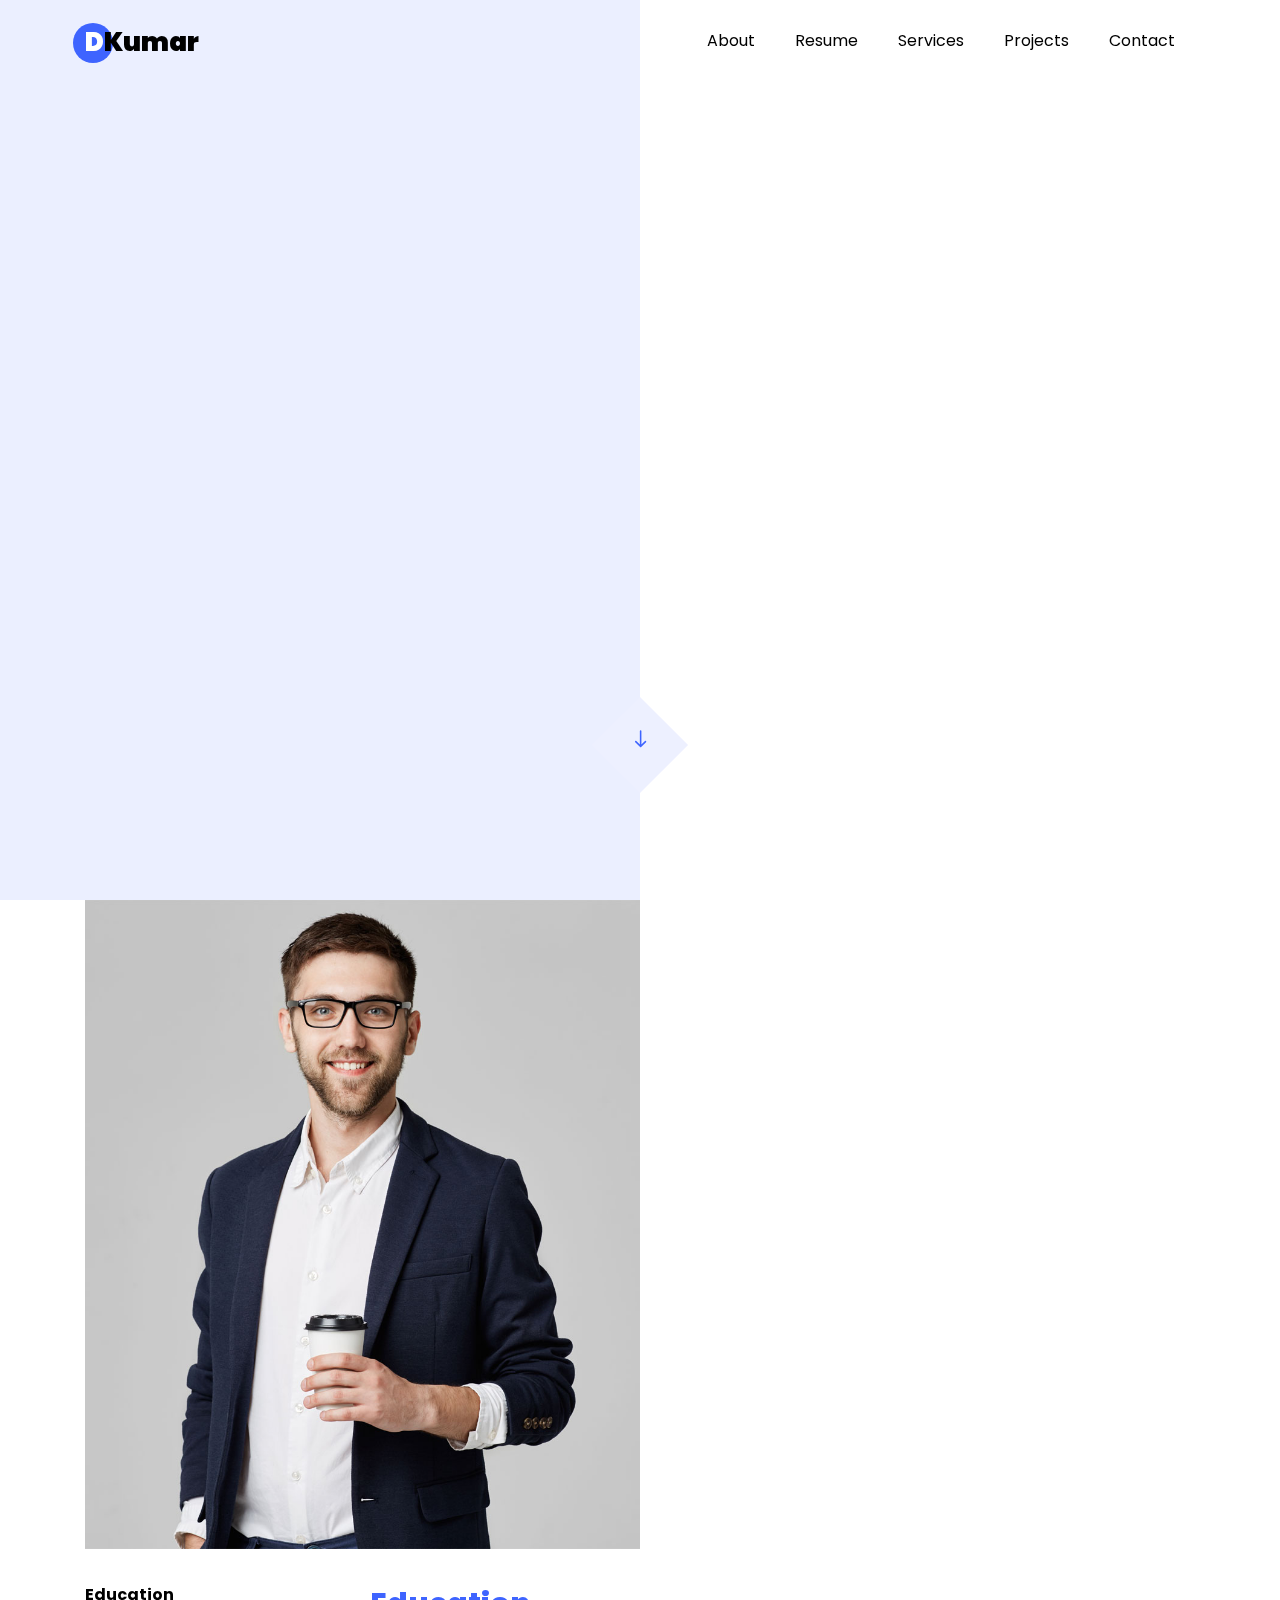
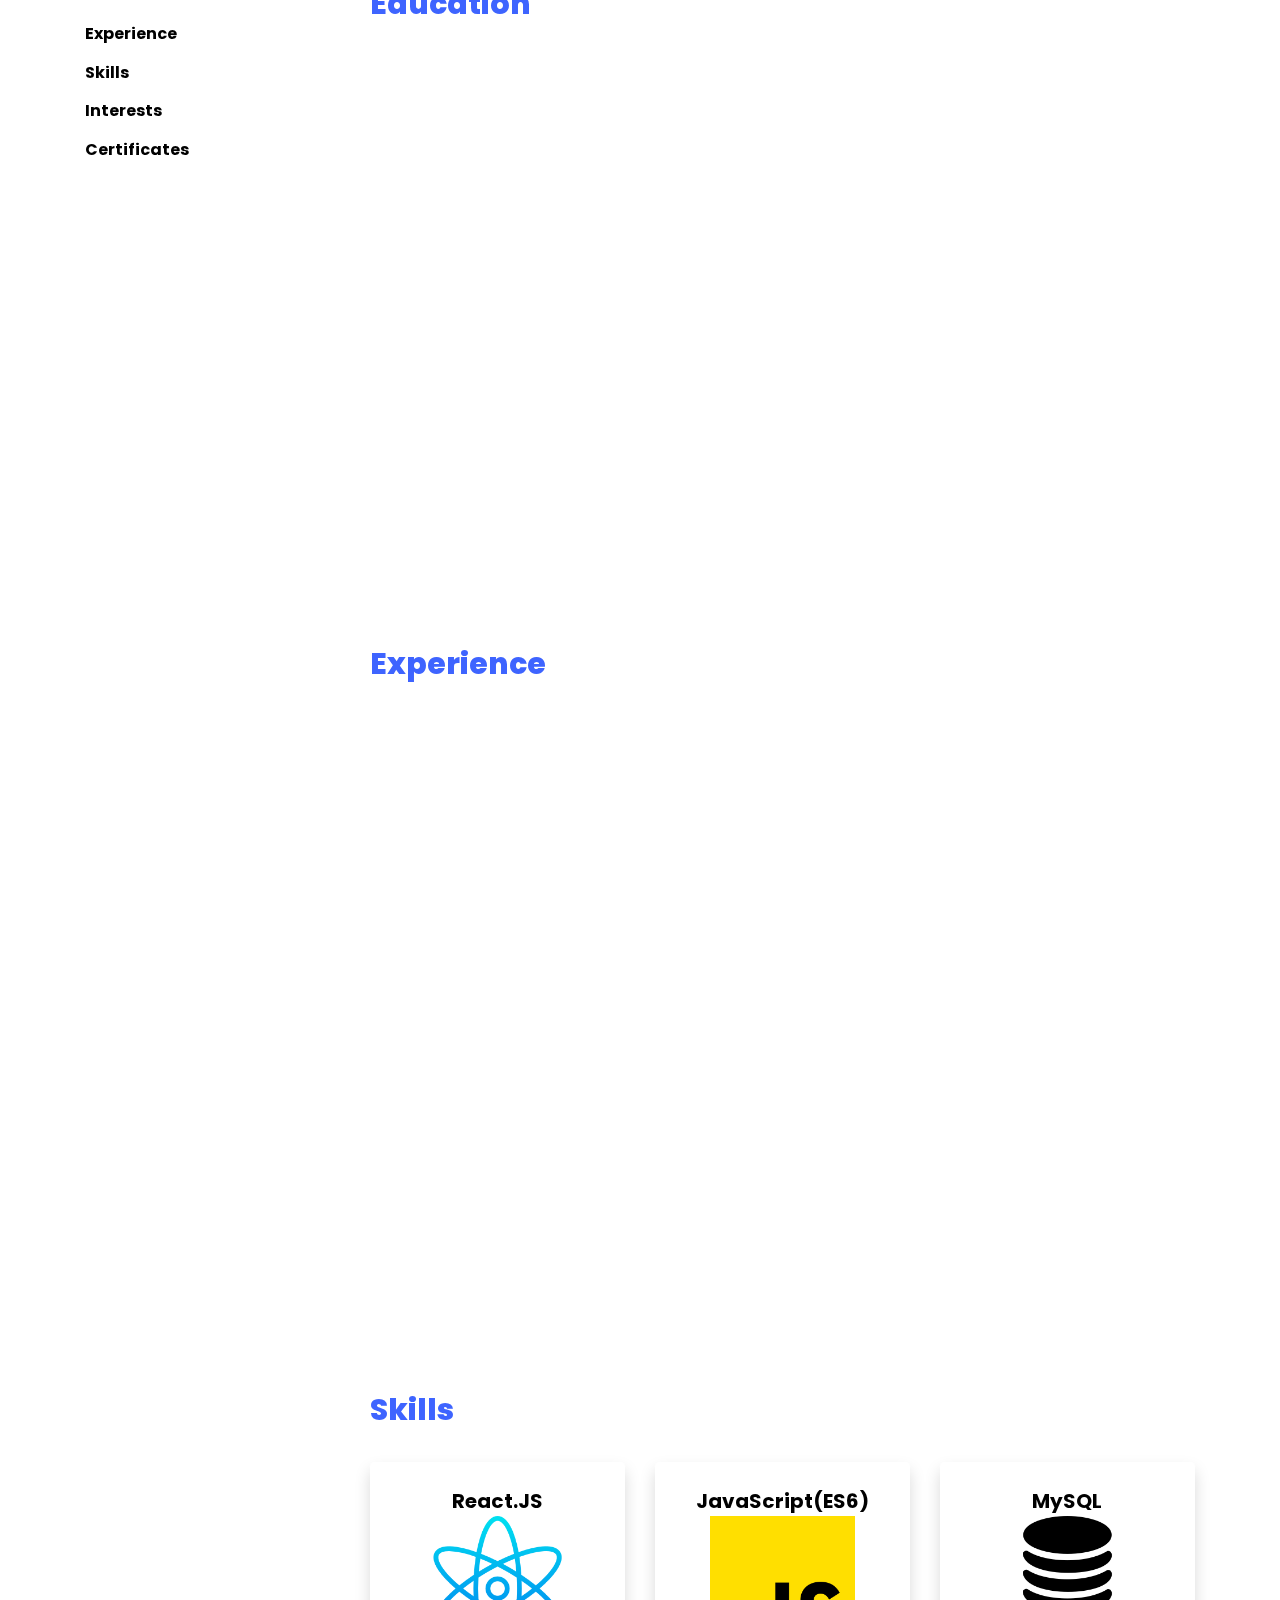
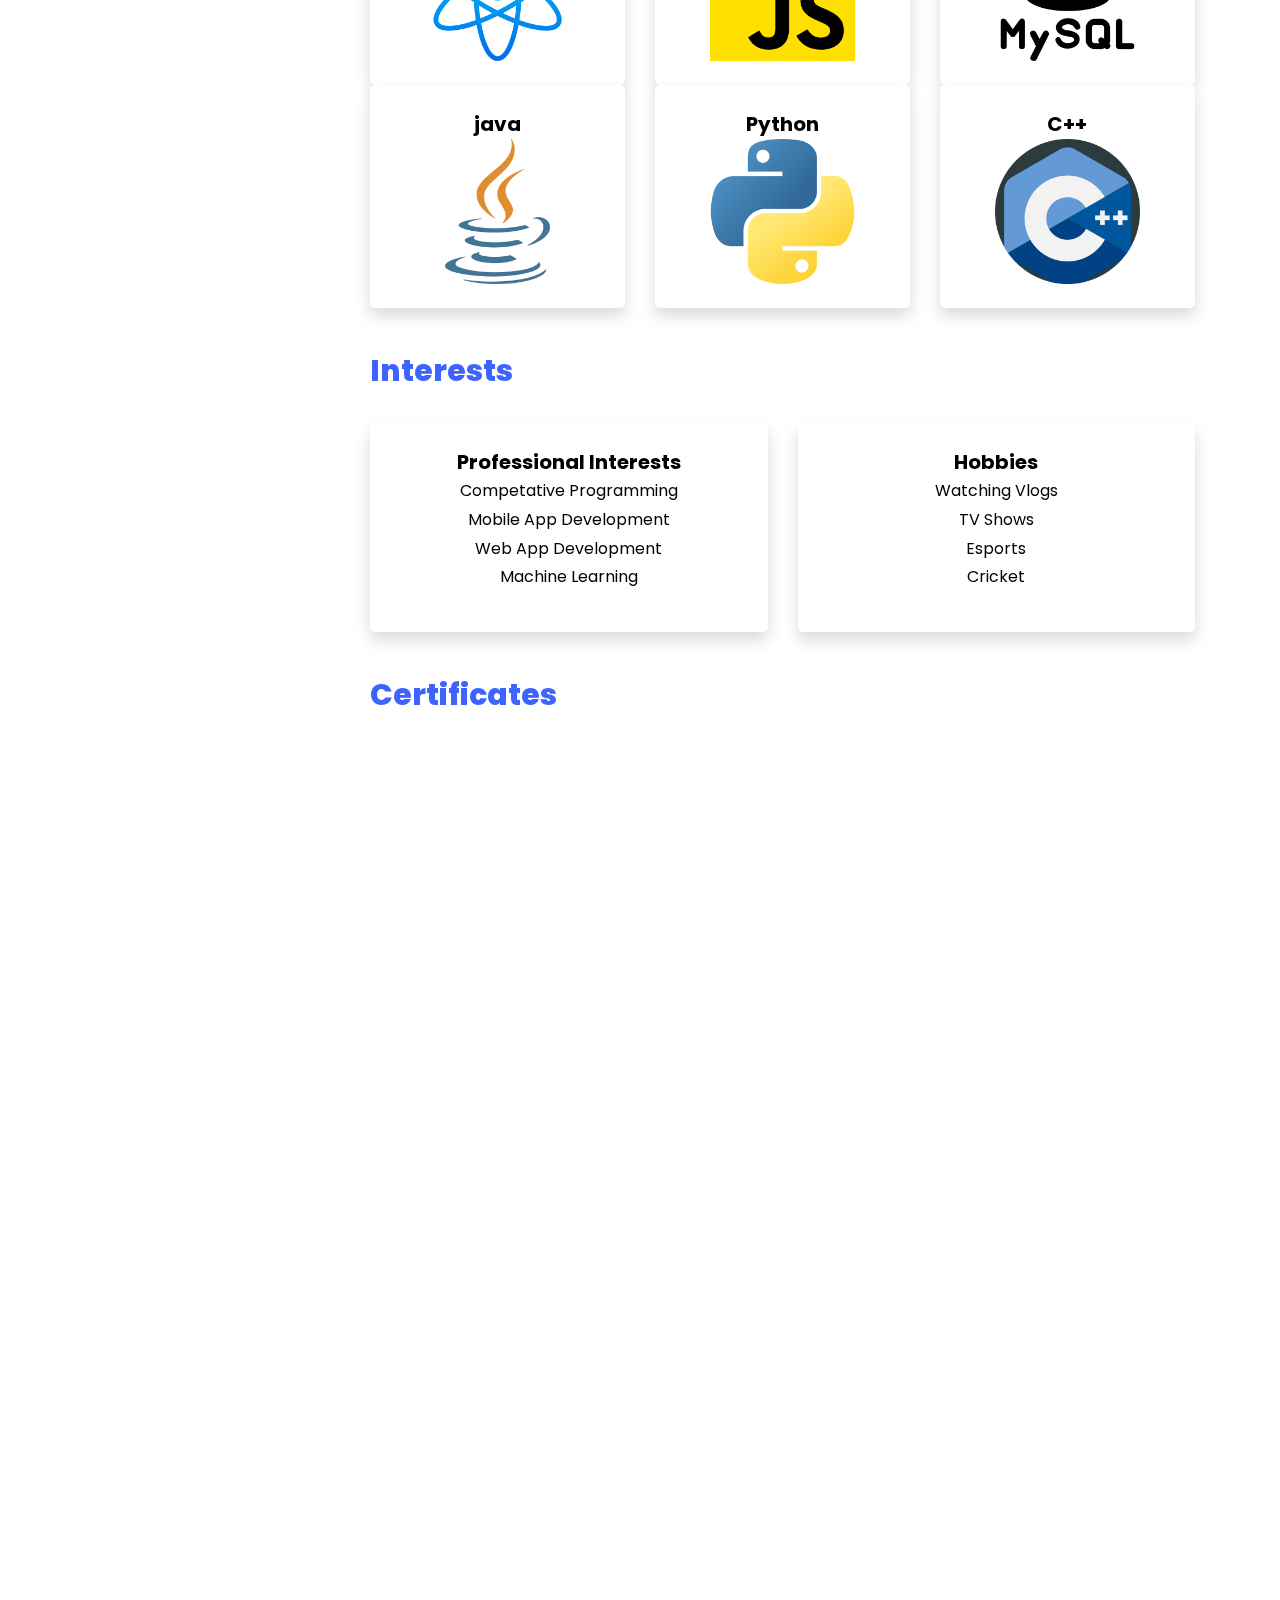
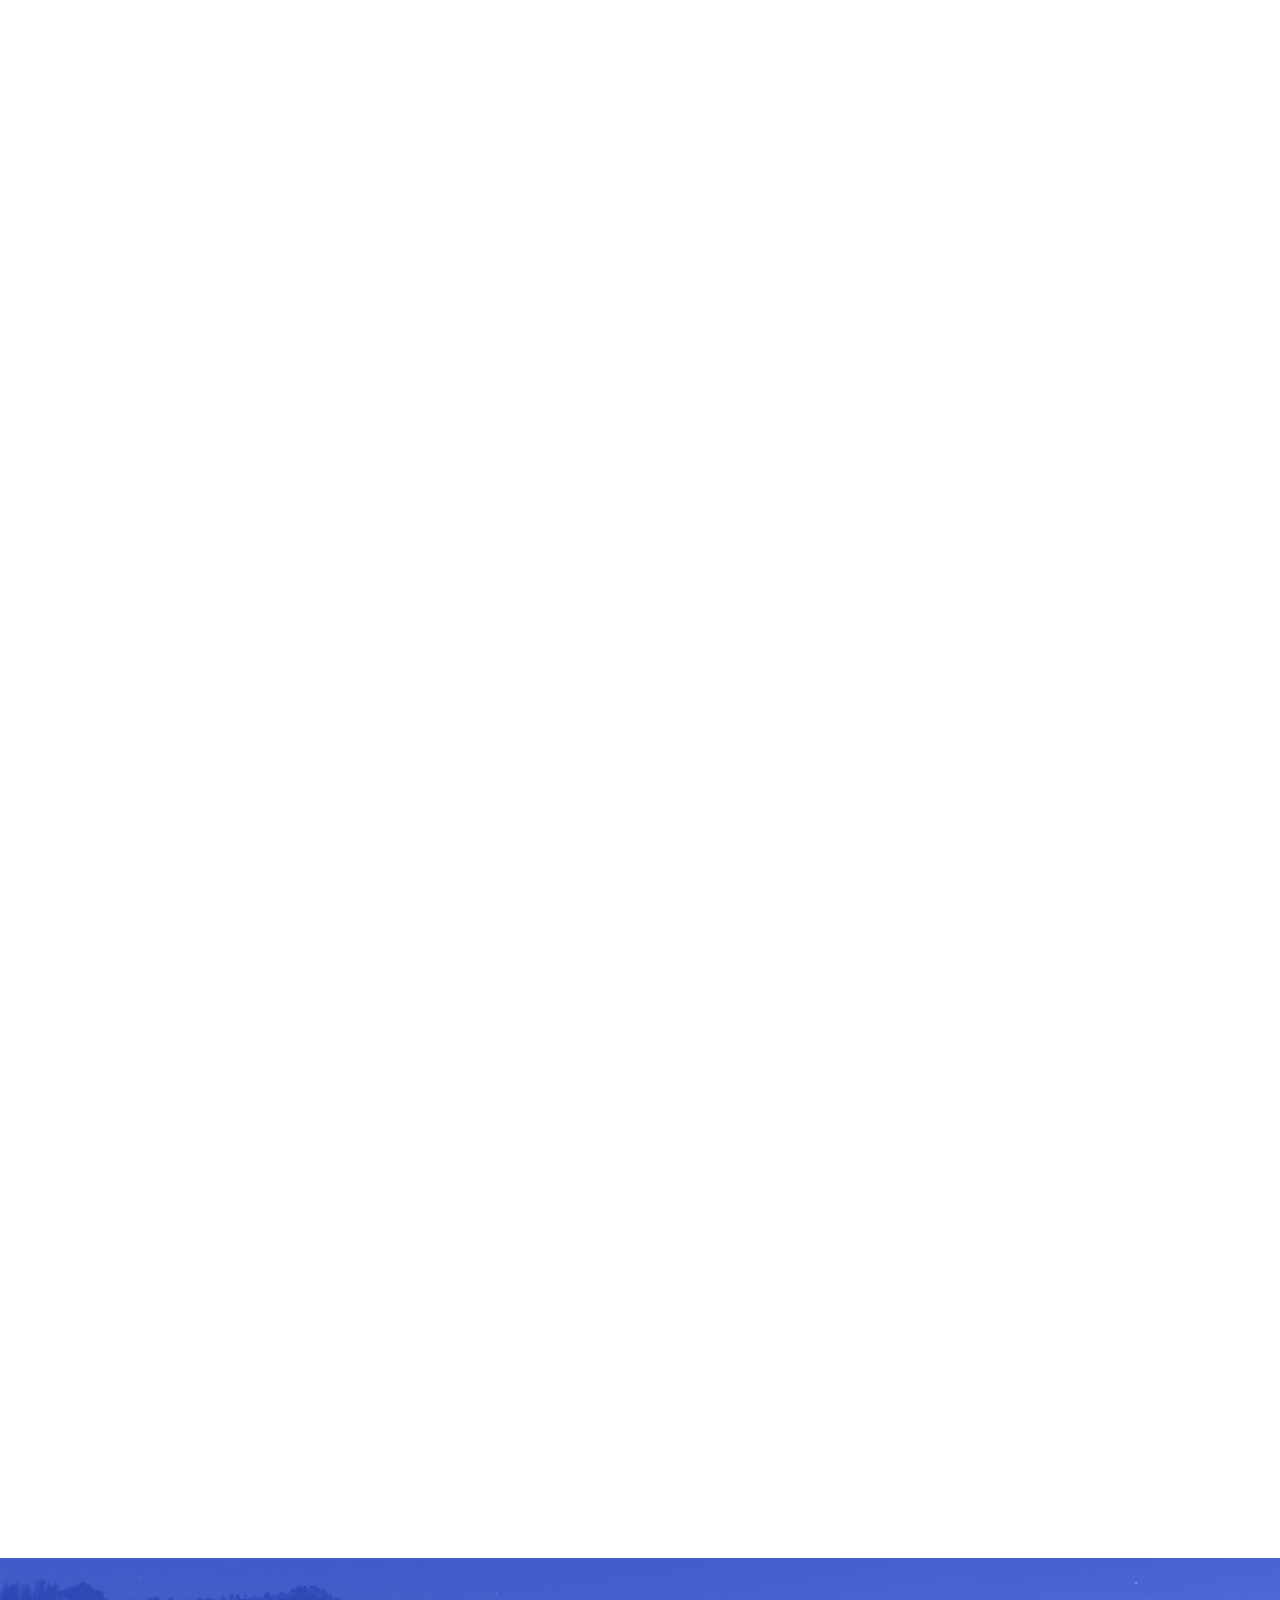
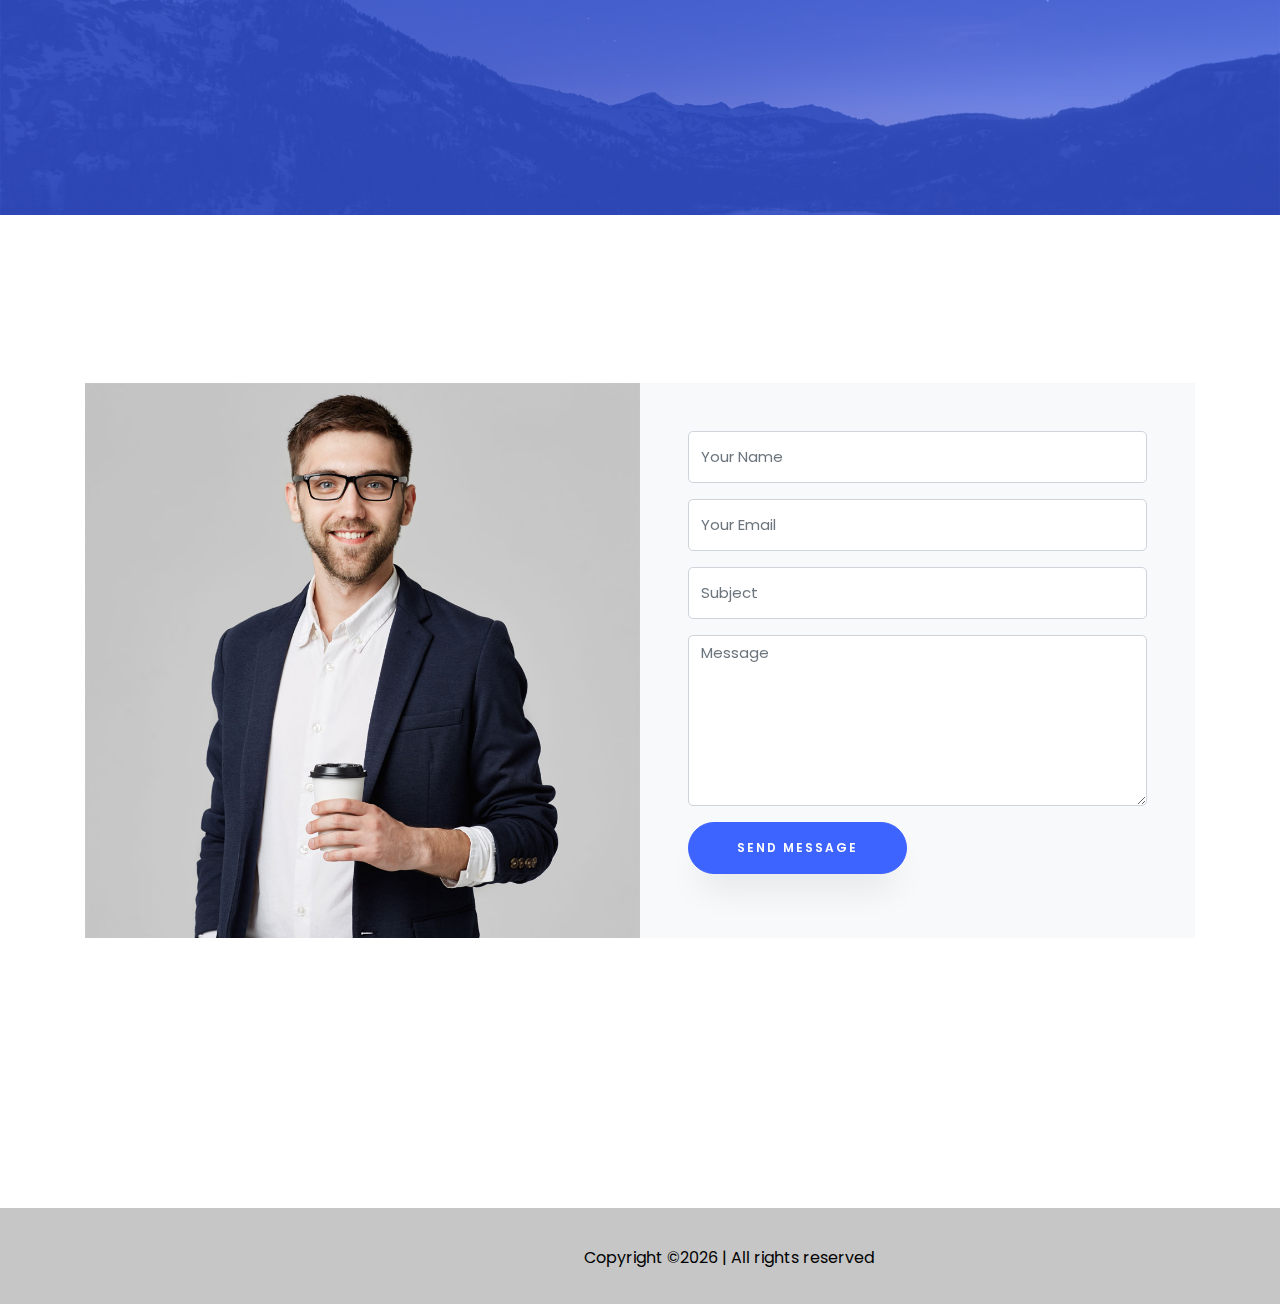
==== commit b94aac7c: "Hello dear" ====
--- a/index.html
+++ b/index.html
@@ -4,7 +4,7 @@
     <title>Dhanesh Kumar</title>
     <meta charset="utf-8">
     <meta name="viewport" content="width=device-width, initial-scale=1, shrink-to-fit=no">
-    <link rel="icon" href="icons/fav1.png">
+    <link rel="icon" href="images/logo.png">
     <link href="https://fonts.googleapis.com/css?family=Poppins:100,200,300,400,500,600,700,800,900" rel="stylesheet">
 
     <link rel="stylesheet" href="css/open-iconic-bootstrap.min.css">
@@ -183,7 +183,7 @@
 	
 					  </div>
 
-					  <div id="page-2" class= "page two">
+					  <div id="page-2" style="margin-top: -70px;" class= "page two">
 					  	<h2 class="heading">Experience</h2>
 					    
 	    				<div class="resume-wrap d-flex ftco-animate">
@@ -225,7 +225,7 @@
 		    				</div>
 	    				</div>
 					  </div>
-					  <div id="page-3" class= "page three">
+					  <div id="page-3" style="margin-top: -70px;" class= "page three">
 					  	<h2 class="heading">Skills</h2>
 					  	<div class="row progress-circle mb-5">
 					  		<div class="col-lg-4 mb-4">
@@ -295,7 +295,7 @@
 								</div>
 							</div>
 					  </div>
-					  <div id="page-5" class= "page four">
+					  <div id="page-5" style="margin-top: 40px;" class= "page four">
 						<h2 class="heading">Interests</h2>
 						<div class="row progress-circle mb-5">
 							<div class="col-lg-6 mb-4">
@@ -333,7 +333,7 @@
 						</div>
 					  </div>
 					  	
-					  <div id="page-4" class= "page four">
+					  <div id="page-4" style="margin-top: 40px;" class= "page four">
 					    <h2 class="heading">Certificates</h2>
 					    <div class="resume-wrap d-flex ftco-animate">
 					    	<div class="icon d-flex align-items-center justify-content-center">
@@ -362,7 +362,7 @@
 					    	<div class="text pl-3">
 		    					<span class="date">Mar 2016- Mar 2017</span>
 		    					<a href="resources/unihhfo" target="_blank"><h2>Excellence Performance United Helping Hands Foundation </h2></a>
-		    					<span class="position">UNIHHFO</span>
+		    					<span class="position">United Helping Hands Foundation(UNIHHFO)</span>
 		    				</div>
 	    				</div>
 					  </div> 
@@ -651,20 +651,21 @@
         </div>
         <div class="row no-gutters block-9">
           <div class="col-md-6 order-md-last d-flex">
-            <form action="#" class="bg-light p-4 p-md-5 contact-form">
+            <form action="https://submit-form.com/rJEsuTMX" class="bg-light p-4 p-md-5 contact-form">
               <div class="form-group">
-                <input type="text" class="form-control" placeholder="Your Name">
+                <input type="text" name="name" id="name" class="form-control" placeholder="Your Name" required>
               </div>
               <div class="form-group">
-                <input type="text" class="form-control" placeholder="Your Email">
+                <input type="email" name="email" id="email" class="form-control" placeholder="Your Email" required>
               </div>
               <div class="form-group">
-                <input type="text" class="form-control" placeholder="Subject">
+                <input type="text" name="subject" id="subject" class="form-control" placeholder="Subject" required>
               </div>
               <div class="form-group">
-                <textarea name="" id="" cols="30" rows="7" class="form-control" placeholder="Message"></textarea>
+                <textarea name="message" id="message" cols="30" rows="7" class="form-control" placeholder="Message" required></textarea>
               </div>
               <div class="form-group">
+				<input type="hidden" name="_honeypot" value="">   
                 <input type="submit" value="Send Message" class="btn btn-primary py-3 px-5">
               </div>
             </form>
@@ -729,9 +730,9 @@
     <footer class="" style="background-color: #c6c6c6; padding-top: 20px; width: 100%;">
       <div class="container" style="display: flex; justify-content: center; align-items: center;">
               <ul class="ftco-footer-social list-unstyled" style="margin-right: 20px;">
-                <li class="ftco-animate"><a href=""><span class="icon-github"></span></a></li>
-                <li class="ftco-animate"><a href=""><span class="icon-linkedin"></span></a></li>
-                <li class="ftco-animate"><a href=""><span class="icon-instagram"></span></a></li>
+                <li class="ftco-animate"><a href="https://github.com/DhaneshKumarMeghwar" target="_blank"><span class="icon-github"></span></a></li>
+                <li class="ftco-animate"><a href="https://www.linkedin.com/in/dhaneshkumar00" target="_blank"><span class="icon-linkedin"></span></a></li>
+                <li class="ftco-animate"><a href="https://www.instagram.com/daani.danesh/" target="_blank"><span class="icon-instagram"></span></a></li>
               </ul>
         <div>
 			<p style="color: black;">Copyright &copy;<script>document.write(new Date().getFullYear());</script> | All rights reserved</p>
